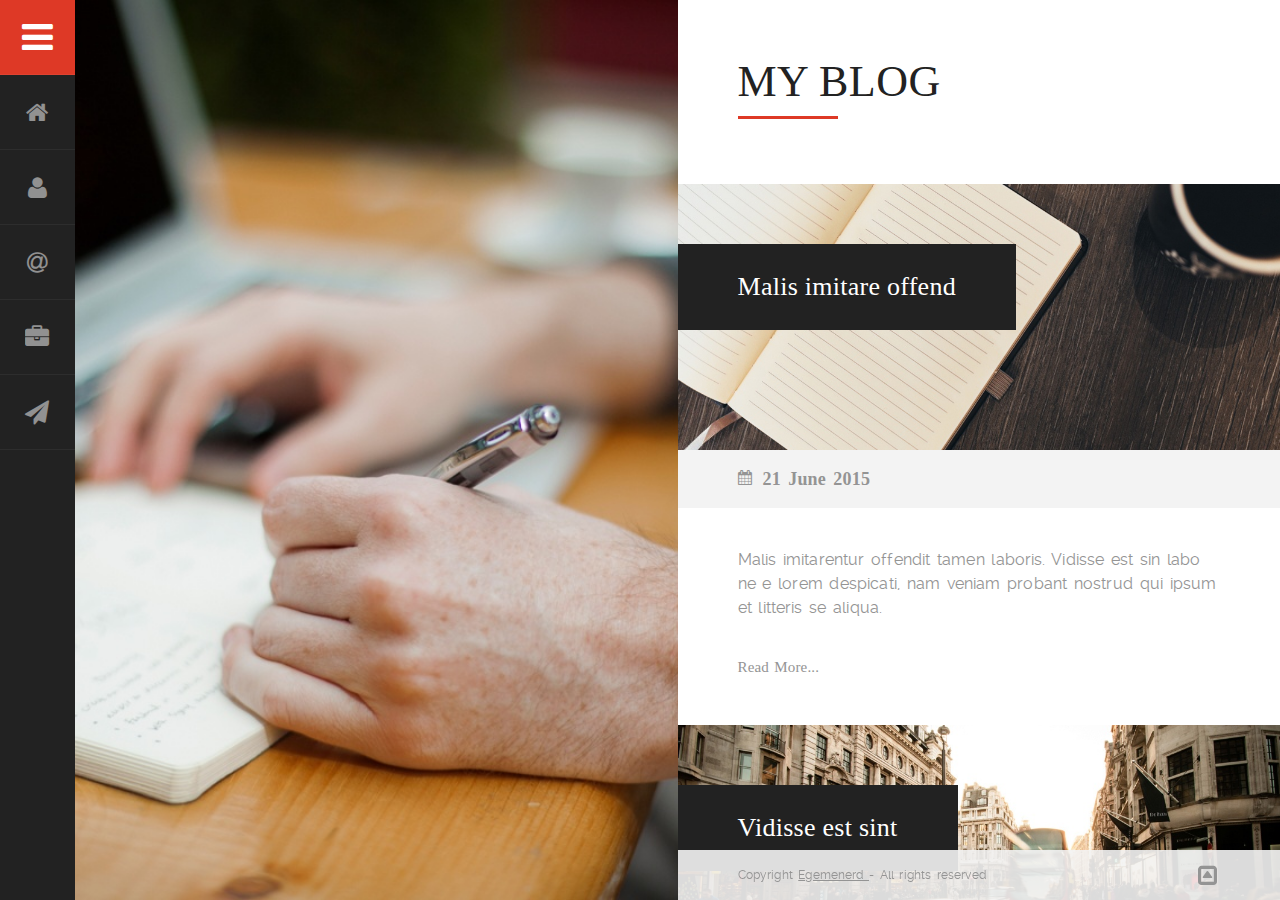
==== post/blog-page2.html @ c7d96a2a "blog-page2.html" ====
<!DOCTYPE html>
<html lang="en">
  <head>
    <title>Blog
    </title>
    <!-- META TAGS -->
    <meta charset="utf-8">
    <meta name="viewport" content="width=device-width, initial-scale=1.0, maximum-scale=1.0, user-scalable=no" />
    <meta name="description" content="">
    <meta name="keywords" content="">
    <!-- FAVICON -->
    <link href="../images/favicon.ico" rel="shortcut icon" type="image/x-icon" />
    <!-- CSS FILES -->
    <link href="../css/normalize.css" rel="stylesheet" type="text/css">
    <link href="../css/animate.css" rel="stylesheet" type="text/css">
    <link href="../css/font-awesome.min.css" rel="stylesheet" type="text/css">
    <link href="../css/style.css" rel="stylesheet" type="text/css">
    <link href="../css/tooltipster.css" rel="stylesheet" type="text/css">
    <link href="../css/scrollbar.css" rel="stylesheet" type="text/css">
    <link href="../css/lightgallery.css" rel="stylesheet" type="text/css">
    <link href="../css/colors.css" rel="stylesheet" type="text/css">
    <link href="../css/media.css" rel="stylesheet" type="text/css">
    <!--[if lt IE 9]>
<script src="http://html5shiv.googlecode.com/svn/trunk/html5.js"></script>
<![endif]-->
    <!-- NOSCRIPT -->
    <noscript>
      <link href="../css/nojs.css" rel="stylesheet" type="text/css">
    </noscript>
  </head>
  <body>
    <!-- LOADING ANIMATION -->
    <div id="site-loading">
    </div>
    <!-- MAIN MENU -->
    <div id="cv-menu">
      <nav id="cv-main-menu">
        <ul>
          <!-- SIDEBAR MENU ICON -->
          <li>
            <a href="#" class="cv-menu-button fa fa-bars">Menu
            </a>
          </li>
          <li>
            <a href="../index.html" class="fa fa-home tooltip-menu" title="HOME">Home
            </a>
          </li>
          <li>
            <a href="../index.html#about" class="fa fa-user tooltip-menu" title="ABOUT">About
            </a>
          </li>
          <li>
            <a href="../index.html#resume" class="fa fa-at tooltip-menu" title="GENERAL SERVICES">Resume
            </a>
          </li>
          <li>
            <a href="../index.html#portfolio" class="fa fa-briefcase tooltip-menu" title="PORTFOLIO">Portfolio
            </a>
          </li>
          <li>
            <a href="../index.html#contact" class="fa fa-send tooltip-menu" title="CONTACT">Contact
            </a>
          </li>
        </ul>
      </nav>
    </div>
    <div id="cv-page-left">
    </div>
    <div id="cv-page-right">
      <div class="blog-title">
        <h1 class="border">MY BLOG
        </h1>
      </div>
      <!-- POST 1 -->
      <article class="blogcontainer">
        <!-- POST IMAGE -->
        <a href="single.html">
          <div class="blog-img" data-image="../images/photos/post1.jpg">
            <div class="blog-img-caption">
              <h4>Malis imitare offend
              </h4>
            </div>
          </div>
        </a>
        <!-- POST DATE -->
        <div class="postdate">
          <strong>21 June 2015
          </strong>
        </div>
        <!-- POST CONTENT -->
        <div class="postcontent">
          <p>Malis imitarentur offendit tamen laboris. Vidisse est sin labo ne e lorem despicati, nam veniam probant nostrud qui ipsum et litteris se aliqua.
          </p>
          <a href="single.html" class="cv-readmore">Read More...
          </a>
        </div>
      </article>
      <!-- POST 2 -->
      <article class="blogcontainer">
        <!-- POST IMAGE -->
        <a href="single.html">
          <div class="blog-img" data-image="../images/photos/post2.jpg">
            <div class="blog-img-caption">
              <h4>Vidisse est sint
              </h4>
            </div>
          </div>
        </a>
        <!-- POST DATE -->
        <div class="postdate">
          <strong>19 June 2015
          </strong>
        </div>
        <!-- POST CONTENT -->
        <div class="postcontent">
          <p>In eram commodo. Ullamco ubi mandaremus et hic irure et fore, quae expetendis et vidisse qui aliqua graviterque mentitum sunt cupidatat, ex iudicem.
          </p>
          <a href="single.html" class="cv-readmore">Read More...
          </a>
        </div>
      </article>
      <!-- POST 3 -->
      <article class="blogcontainer">
        <!-- POST IMAGE -->
        <a href="single.html">
          <div class="blog-img" data-image="../images/photos/post3.jpg">
            <div class="blog-img-caption">
              <h4>Non nulla iudi
              </h4>
            </div>
          </div>
        </a>
        <!-- POST DATE -->
        <div class="postdate">
          <strong>17 June 2015
          </strong>
        </div>
        <!-- POST CONTENT -->
        <div class="postcontent">
          <p>Non nulla iudicem admodum, legam a expetendis eu qui litteris ita eiusmod, pariatur si magna quamquam. Aut aute eiusmod incididunt, tamen ullamco ne graviterque.
          </p>
          <a href="single.html" class="cv-readmore">Read More...
          </a>
        </div>
      </article>
      <!-- POST 4 -->
      <article class="blogcontainer">
        <!-- POST IMAGE -->
        <a href="single.html">
          <div class="blog-img" data-image="../images/photos/post4.jpg">
            <div class="blog-img-caption">
              <h4>Tamen excepteur
              </h4>
            </div>
          </div>
        </a>
        <!-- POST DATE -->
        <div class="postdate">
          <strong>16 June 2015
          </strong>
        </div>
        <!-- POST CONTENT -->
        <div class="postcontent">
          <p>Tamen excepteur efflorescere de esse excepteur aut cernantur, se cillum ne aute, enim pariatur si illustriora, quae ab offendit se summis, ita multos.
          </p>
          <a href="single.html" class="cv-readmore">Read More...
          </a>
        </div>
      </article>
      <!-- POST 5 -->
      <article class="blogcontainer">
        <!-- POST IMAGE -->
        <a href="single.html">
          <div class="blog-img" data-image="../images/photos/post5.jpg">
            <div class="blog-img-caption">
              <h4>Multos dolor
              </h4>
            </div>
          </div>
        </a>
        <!-- POST DATE -->
        <div class="postdate">
          <strong>12 June 2015
          </strong>
        </div>
        <!-- POST CONTENT -->
        <div class="postcontent">
          <p>Litteris enim amet et eram ea te ad tamen multos dolor, culpa expetendis officia, in duis eruditionem ab nostrud relinqueret ab doctrina, iudicem eram.
          </p>
          <a href="single.html" class="cv-readmore">Read More...
          </a>
        </div>
      </article>
      <!-- PAGER -->
      <div class="blogpager">
        <div class="previous">
          <a href="../post/blog.html" class="cv-button">
            <i class="fa fa-chevron-left">
            </i> Previous
          </a>
        </div>
        <div class="next">
          <a href="#" class="cv-button">Next 
            <i class="fa fa-chevron-right">
            </i>
          </a>
        </div>
      </div>
    </div>
    <!-- FOOTER -->
    <footer id="footer" class="fixed-footer">
      <div class="cv-credits">
        Copyright 
        <a href="#">Egemenerd
        </a> - All rights reserved
      </div>
      <!-- BACK TO TOP BUTTON -->
      <div id="cv-back-to-top" class="tooltip-gototop" title="Go to top">
      </div>
    </footer>
    <!-- SIDEBAR -->
    <aside id="cv-sidebar">
      <div id="cv-sidebar-inner">
        <!-- MENU WIDGET -->
        <div class="cv-sidebar-title">
          <h5>SUBMENU
          </h5>
        </div>
        <div class="cv-panel-widget">
          <nav class="cv-submenu">
            <ul>
              <li>
                <a href="blog.html">Blog
                </a>
              </li>
              <li>
                <a href="single.html">Single Post/Page
                </a>
              </li>
              <li>
                <a href="single-slider.html">Page with Slider
                </a>
              </li>
              <li>
                <a href="single-video.html">Page with Video
                </a>
              </li>
              <li>
                <a href="features.html">Other Features
                </a>
              </li>
              <li>
                <a href="#">Dropdown
                </a>
                <ul>
                  <li>
                    <a href="#">Item 1
                    </a>
                  </li>
                  <li>
                    <a href="#">Item 2
                    </a>
                  </li>
                  <li>
                    <a href="#">Item 3
                    </a>
                  </li>
                  <li>
                    <a href="#">Item 4
                    </a>
                  </li>
                </ul>
              </li>
              <li>
                <a href="#" target="_blank">External Link
                </a>
              </li>
              <li>
                <a href="#">Another Dropdown
                </a>
                <ul>
                  <li>
                    <a href="#">Item 1
                    </a>
                  </li>
                  <li>
                    <a href="#">Item 2
                    </a>
                  </li>
                  <li>
                    <a href="#">Item 3
                    </a>
                  </li>
                </ul>
              </li>
              <li>
                <a href="#" target="_blank">BUY NOW!
                </a>
              </li>
            </ul>
          </nav>
        </div>
        <!-- SEARCH BOX -->
        <div class="cv-sidebar-title">
          <h5>SEARCH
          </h5>
        </div>
        <div class="cv-panel-widget">
          <form id="searchform" class="searchbox">
            <input type="text" id="search" class="searchtext" placeholder="Keyword..." />
            <input type="submit" class="cv-button" name="submit" value="" />
          </form>
        </div>
        <!-- LATEST POSTS WIDGET -->
        <div class="cv-sidebar-title">
          <h5>LATEST POSTS
          </h5>
        </div>
        <div class="cv-panel-widget">
          <ul class="cv-sidebar-posts">
            <li>
              <div class="cv-sidebar-posts-img">
                <a href="single.html">
                  <img src="../images/photos/thumb.jpg" alt="" />
                </a>
              </div>
              <a href="single.html" class="cv-sidebar-post-title">Malis imita offend irure nostrud non deserunt
              </a>
              <p class="cv-sidebar-post-date">21 Oct 2015
              </p>
            </li>
            <li>
              <div class="cv-sidebar-posts-img">
                <a href="single.html">
                  <img src="../images/photos/thumb1.jpg" alt="" />
                </a>
              </div>
              <a href="single.html" class="cv-sidebar-post-title">Nostrud aute mandaremus, fabulas aute occaecat
              </a>
              <p class="cv-sidebar-post-date">19 Oct 2015
              </p>
            </li>
            <li>
              <div class="cv-sidebar-posts-img">
                <a href="single.html">
                  <img src="../images/photos/thumb2.jpg" alt="" />
                </a>
              </div>
              <a href="single.html" class="cv-sidebar-post-title">Nulla aut occaecat. Possumus lorem nostrud doctrina
              </a>
              <p class="cv-sidebar-post-date">17 Oct 2015
              </p>
            </li>
            <li>
              <div class="cv-sidebar-posts-img">
                <a href="single.html">
                  <img src="../images/photos/thumb3.jpg" alt="" />
                </a>
              </div>
              <a href="single.html" class="cv-sidebar-post-title">Litteris ipsum mandaremus, et labore esse quae
              </a>
              <p class="cv-sidebar-post-date">14 Oct 2015
              </p>
            </li>
          </ul>
        </div>
        <!-- CATEGORIES WIDGET -->
        <div class="cv-sidebar-title">
          <h5>CATEGORIES
          </h5>
        </div>
        <div class="cv-panel-widget">
          <ul class="cv-sidebar-list">
            <li>
              <a href="single.html">O irure nostrud non
              </a>
            </li>
            <li>
              <a href="single.html">Eu multos eiusmod deserunt
              </a>
            </li>
            <li>
              <a href="single.html">Ab cupidatat philosophari
              </a>
            </li>
            <li>
              <a href="single.html">Commodo dolore te nostrud
              </a>
            </li>
          </ul>
        </div>
        <!-- FLICKR FEED -->
        <div class="cv-sidebar-title">
          <h5>FLICKR
          </h5>
        </div>
        <div class="cv-panel-widget">
          <ul id="cv-flickr-box" class="cv-flickr-box">
          </ul>
          <div class="clear">
          </div>
        </div>
        <!-- TAGS WIDGET -->
        <div class="cv-sidebar-title">
          <h5>TAGS
          </h5>
        </div>
        <div class="cv-panel-widget">
          <div class="cv-tags-container">
            <a class="cv-tags" href="#">Voluptate
            </a>
            <a class="cv-tags" href="#">Deserani
            </a>
            <a class="cv-tags" href="#">Quo eram
            </a>
            <a class="cv-tags" href="#">Mentitum amet sit
            </a>
            <a class="cv-tags" href="#">Cillum
            </a>
            <a class="cv-tags" href="#">Incurreret
            </a>
            <a class="cv-tags" href="#">Mauris
            </a>
            <a class="cv-tags" href="#">Admodum
            </a>
            <a class="cv-tags" href="#">Singulis
            </a>
            <a class="cv-tags" href="#">Quit
            </a>
            <a class="cv-tags" href="#">Eram amet aliqua
            </a>
          </div>
        </div>
      </div>
    </aside>
    <!-- JQUERY -->
    <script type="text/javascript" src="../js/jquery-1.11.3.min.js">
    </script>
    <!-- BACKSTRETCH (BG IMAGE) -->
    <script type="text/javascript" src="../js/backstretch.min.js">
    </script>
    <script type="text/javascript">
        jQuery(document).ready(function () {
            "use strict";
            jQuery('#cv-page-left').backstretch("../images/photos/blog-big.jpg");
        });
    </script>
    <!-- POST IMAGE LOOP -->
    <script type="text/javascript">
        jQuery(window).load(function () {
            "use strict";
            jQuery(".blog-img").each(function () {
                if (jQuery(this).attr('data-image')) {
                    jQuery(this).backstretch(jQuery(this).data('image'), {
                        fade: 500
                    });
                }
            });
        });
    </script>
    <!-- TOOLTIPS -->
    <script type="text/javascript" src="../js/jquery.tooltipster.min.js">
    </script>
    <!-- SIDEBAR SCROLLBAR -->
    <script type="text/javascript" src="../js/scrollbar.js">
    </script>
    <!-- LIGHTGALLERY -->
    <script type="text/javascript" src="../js/lightgallery.js">
    </script>
    <!-- FLICKR -->
    <script type="text/javascript" src="../js/jflickrfeed.min.js">
    </script>
    <!-- CUSTOM JS -->
    <script type="text/javascript" src="../js/custom.js">
    </script>
  </body>
</html>
---- css/style.css ----
/* ---------------------- 
Stylesheet Guide
-------------------------

FONTS
GENERAL STYLES
FORMS
LOADING ANIMATION
PAGE STRUCTURE
MAIN MENU
SIDEBAR
SUBMENU
FLICKR FEED
HOMEPAGE
HOME SOCIAL BAR
CV TABLE
ICON CONTAINERS
SKILLS
RESUME
CONTACT
PORTFOLIO
TOOLTIPS
TESTIMONIALS
ACCORDION
RESPONSIVE IFRAME
BLOG
COMMENTS
TABS
FLEX IMAGE
CV BOXES
FOOTER

*/
/* ================= FONTS ================== */
@font-face {
    font-family: 'ralewaybold';
    src: url('../fonts/raleway-bold-webfont.eot');
    src: url('../fonts/raleway-bold-webfont.eot?#iefix') format('embedded-opentype'), url('../fonts/raleway-bold-webfont.woff') format('woff'), url('../fonts/raleway-bold-webfont.ttf') format('truetype'), url('../fonts/raleway-bold-webfont.svg#ralewaybold') format('svg');
    font-weight: normal;
    font-style: normal;
}
@font-face {
    font-family: 'ralewayregular';
    src: url('../fonts/raleway-regular-webfont.eot');
    src: url('../fonts/raleway-regular-webfont.eot?#iefix') format('embedded-opentype'), url('../fonts/raleway-regular-webfont.woff') format('woff'), url('../fonts/raleway-regular-webfont.ttf') format('truetype'), url('../fonts/raleway-regular-webfont.svg#ralewayregular') format('svg');
    font-weight: normal;
    font-style: normal;
}
body,p,input,textarea {
    font-family: 'ralewayregular';
    font-weight: normal;
}
h1,h2,h3,h4,h5,h6,strong,label,.tooltipster-content,.cv-table-left,.cv-button,.skillbar,.cv-resume-title p, .cvfilters li,.cvgrid li figure figcaption .cvgrid-title,#home-slide-title span,#home-title p,blockquote .cite,.nav-numbers li a,.meta,.page-date,.cv-box-title,.cv-readmore {
    font-family: 'Lucida Sans Unicode';
    font-weight: normal;
}
/* ================= GENERAL STYLES ================== */
*{
    margin: 0;
    padding: 0;
}
body {
    font-size: 15px;
    background-color: transparent;
    overflow: hidden;
    word-spacing: 0.15em;
    letter-spacing: 0.01em;
}
h1,h2,h3,h4,h5,h6 {
    margin-bottom: 30px;
    margin-top: 0px;
    line-height: 1;
    letter-spacing: 0.01em;
    word-spacing:normal;
}
h1 {
    font-size: 44px;
}
h2 {
    font-size: 38px;
}
h3 {
    font-size: 30px;
}
h4 {
    font-size: 26px;
}
h5 {
    font-size: 22px;
}
h6 {
    font-size: 18px;
}
h1.border,
h2.border,
h3.border,
h4.border,
h5.border,
h6.border {
    position: relative;
    margin-bottom: 50px;
}
h1.border:after,
h2.border:after,
h3.border:after,
h4.border:after,
h5.border:after,
h6.border:after {
    width: 100px;
	height: 3px;
	position: absolute;
	text-align: center;
	bottom: -15px;
	left: 0;
    margin: 0px;
    z-index: 1;
    content: '';
}
p {
    font-size: 16px;
    line-height: 1.5;
    margin-bottom: 30px;
    margin-top: 0px;
    word-spacing: 0.15em;
    letter-spacing: 0.01em;
}
p:last-child {
    margin-bottom: 0px;
}
.show {
    display: block !important;
}
.hide {
    display: none !important;
}
.clear,
.clr {
    clear: both;
}
strong {
    font-weight: bold;
    word-spacing: 0.15em;
    letter-spacing: 0.01em;
}
i,
em {
    font-style: italic;
}
label {
    line-height: 1;
    margin-bottom: 5px !important;
    display: block;
    font-weight: 700;
}
.label {
    width: 100%;
    margin-bottom: 30px;
    padding: 15px 20px 15px 20px;
    display: inline-block;
}
blockquote {
    margin: 40px 0px;
    padding: 40px;
    position: relative;
    text-indent: 50px;
}
blockquote:before {
    font-family: 'FontAwesome';
    font-size: 22px;
    speak: none;
    text-indent: 0em;
	width: 50px;
	height: 50px;
    line-height: 50px;
	position: absolute;
	text-align: center;
    margin: 0px;
    z-index: 1;
    display: inline-block;
    -webkit-background-clip: padding-box; 
    -moz-background-clip: padding; 
    background-clip: padding-box;
    content: '\f10d';
	top: -10px;
	left: -10px;
}
blockquote p {
    display: inline;
    font-size: 20px;
    margin: 0px;
    line-height: 1.5;
}
blockquote .cite {
    font-style: normal;
    line-height: 1.5;
    display: block;
    margin-top: 30px;
    margin-bottom: 0px;
    text-align: right;
}
blockquote .cite:before {
    content: "— ";
}
blockquote,i,em {
    font-style: italic;
}
hr {
    margin-top: 60px;
    margin-bottom: 60px;
    padding: 0;
    border: none;
    height: 1px;
    margin-left: -60px;
    margin-right: -60px;
}
a {
    -webkit-transition: color 0.2s ease-in-out;
    -moz-transition: color 0.2s ease-in-out;
    -o-transition: color 0.2s ease-in-out;
    -ms-transition: color 0.2s ease-in-out;
    text-decoration: none;
}
a:hover {
    text-decoration: none;
}
.cv-icon{
    text-align: center;
    margin-right: 10px;
}
.responsive-img img{
    width: 100%;
    height: auto;
    vertical-align: bottom;
}
.img-mobile-only {
    display: none;
}
.img-mobile-only img {
    width:100%;
    height: auto;
    vertical-align: bottom;
}
/* ================= FORMS ================== */
input[type="text"],
input[type="email"],
input[type="number"],
input[type="date"],
input[type="password"],
textarea {
    position: relative;
    width: 100%;
    display: block;
    margin: 0px 0px 30px 0px;
    padding: 15px;
    -webkit-transition: background-color 0.2s linear;
    -moz-transition: background-color 0.2s linear;
    -o-transition: background-color 0.2s linear;
    transition: background-color 0.2s linear;
    -webkit-border-radius: 0px !important;
    -moz-border-radius: 0px !important;
    border-radius: 0px !important;
    outline: none !important;
    word-spacing: 0.15em;
    letter-spacing: 0.01em;
}
input[type="text"]:focus,
input[type="email"]:focus,
input[type="number"]:focus,
input[type="date"]:focus,
textarea:focus,
input[type="password"]:focus {
    outline: none !important;
}
textarea {
    height: 140px;
    margin-bottom: 30px !important;
}
.cv-button {
    font-size: 15px;
    line-height: 1;
	padding: 15px 30px;
	display: inline-block;
	margin: 10px 5px 0px 0px;
	text-transform: uppercase;
    text-decoration: none !important;
	outline: none;
	position: relative;
	-webkit-transition:all 0.2s ease-in-out;
    -moz-transition:all 0.2s ease-in-out;
    -o-transition:all 0.2s ease-in-out;
    transition:all 0.2s ease-in-out;
    word-spacing: 0.15em;
    letter-spacing: 1px;
    text-align: center;
}
form .cv-button {
    margin-top: 0px;
}
.searchbox .cv-button {
    background-image: url('../images/search.png');
    background-repeat: no-repeat;
    background-position: center center;
    -webkit-border-radius: 0px !important;
    -moz-border-radius: 0px !important;
    border-radius: 0px !important;
    height: 50px;
    width: 30% !important;
    float: right;
    position: absolute;
    top: 0;
    margin: 0px;
    border:none !important;
}
.searchbox {
    width: 100% !important;
    display: inline-block;
    position: relative;
    vertical-align: bottom;
}
.searchbox input[type="text"].searchtext {
    width: 70% !important;
    float: left;
    border: none !important;
    height: 50px;
    margin-bottom: 0px;
}
.form-box {
    margin-top: 40px;
}
/* ================= LOADING ANIMATION ================== */
#site-loading {
    position: fixed;
    top: 0;
    left: 0;
    right: 0;
    bottom: 0;
    margin: 0px;
    height: 100%;
    z-index: 999999999;
    background-position: center center;
    background-repeat: no-repeat;
    background-image: url('../images/loading.gif');
}
/* ================= PAGE STRUCTURE ================== */
.cv-left-slider {
    width: 50%;
    width: calc(50% - 2.5em);
    height: 100%;
    position: fixed;
    left: 5em;
    top: 0;
    z-index: 2;
}
.floor {
    z-index: 1;
    padding-left: 50%;
    padding-left: calc(50% + 2.5em);
    -webkit-overflow-scrolling: touch;
}
.cv-page-content {
    position: relative;
    display: inline-block;
    padding: 60px;
    width: 100%;
    vertical-align: bottom;
    margin: 0px;
    min-height: 100%;
}
#cv-page-left,#cv-page-right {
    width: 50%;
    height: 100%;
    position: fixed;
    top:0px;
    bottom:0px;
}
#cv-page-left {
    width: calc(50% - 2.5em);
    left: 5em;
}
#cv-page-right {
    width: calc(50% - 2.5em);
    right: 0px;
    overflow: auto;
    -webkit-overflow-scrolling: touch;
}
/* ================= MAIN MENU ================== */
#cv-menu {
    position: fixed;
    top: 0;
    left: 0;
    height: 100%;
    z-index: 999;
}
#cv-main-menu ul{
    list-style-type: none;
    margin: 0;
    padding: 0;
}
#cv-main-menu ul li a {
    display: block;
    text-indent: -500em;
    height: 5em;
    width: 5em;
    line-height: 5em;
    text-align: center;
    position: relative;
    outline: none !important;
    text-decoration: none !important;
}
#cv-main-menu ul li a:before {
    font-family: 'FontAwesome';
    speak: none;
    text-indent: 0em;
    position: absolute;
    top: 0;
    left: 0;
    width: 100%;
    height: 100%;
    font-size: 24px;
    -webkit-transition: all 0.2s ease-in-out;
    -moz-transition: all 0.2s ease-in-out;
    -o-transition: all 0.2s ease-in-out;
    -ms-transition: all 0.2s ease-in-out;
    transition: all 0.2s ease-in-out;
    opacity: 0.5;
}
#cv-main-menu ul li:first-child a:before {
    font-size: 36px;
    opacity: 1;
}
#cv-main-menu ul li.cv-active a:before,#cv-main-menu ul li a:hover:before {
    opacity:1;
}
#cv-main-menu ul li.cv-active a {
    cursor: default;
    pointer-events: none;
}
.cv-menu-button:before {
    -webkit-transform: rotate(0deg);
    -moz-transform: rotate(0deg);
    -o-transform: rotate(0deg);
    -ms-transform: rotate(0deg);
    transform: rotate(0deg);
}
.cv-menu-button.rotate-menu-icon:before {
    -webkit-transform: rotate(90deg);
    -moz-transform: rotate(90deg);
    -o-transform: rotate(90deg);
    -ms-transform: rotate(90deg);
    transform: rotate(90deg);
}
/* ================= SIDEBAR ================== */
#cv-sidebar {
    position: fixed;
    top: 0;
    height: 100%;
    left: 5em;
    z-index: 99;
    width: 480px;
    max-width: calc(100% - 5em);
    -webkit-transition: all 0.2s linear;
    -moz-transition: all 0.2s linear;
    -o-transition: all 0.2s linear;
    transition: all 0.2s linear;
    -webkit-transform: translateX(-100%);
    -moz-transform: translateX(-100%);
    -ms-transform: translateX(-100%);
    -o-transform: translateX(-100%);
    transform: translateX(-100%);
    overflow: hidden;
}
#cv-sidebar-inner {
    position:relative;
    height: 100%;
    width: 100%;
    overflow: auto;
    -webkit-overflow-scrolling: touch;
}
#cv-sidebar .cv-panel-widget {
    padding: 40px;
}
#cv-sidebar.open {
    -webkit-transform: translateX(0%);
    -moz-transform: translateX(0%);
    -ms-transform: translateX(0%);
    -o-transform: translateX(0%);
    transform: translateX(0%);
}
.cv-sidebar-title h5 {
    line-height:3.5em;
    margin:0px;
    padding:0px 40px;
}
.cv-sidebar-title {
    height:5em;
    position: relative;
}
.cv-sidebar-title:before {
    top: 100%;
    right: 40px;
    border: solid transparent;
    content: " ";
    height: 0;
    width: 0;
    position: absolute;
    pointer-events: none;
    border-color: transparent;
    border-width: 10px;
    margin-left: 0px;
    z-index: 9;
}
.cv-sidebar-list li a {
    -webkit-transition: color 0.2s ease-in-out;
    -moz-transition: color 0.2s ease-in-out;
    -o-transition: color 0.2s ease-in-out;
    -ms-transition: color 0.2s ease-in-out;
}
.cv-sidebar-list {
    list-style: none;
    padding: 0;
    margin: 0;
    vertical-align: bottom;
}
.cv-sidebar-list li {
    padding-left: 0px;
    padding-bottom: 12px;
    margin-bottom: 12px;
}
.cv-sidebar-list li:last-child {
    padding-bottom: 0px;
    margin-bottom: 0px;
    border-bottom: none;
}
.cv-sidebar-list li a:hover {
    text-decoration: none;
}
.cv-tags-container {
    position: relative;
    display: inline-block;
}
.cv-tags {
    float: left;
    margin-right: 5px;
    margin-bottom: 5px;
    padding: 5px 7px 5px 7px;
    -webkit-transition: all 0.2s ease-in-out;
    -moz-transition: all 0.2s ease-in-out;
    -o-transition: all 0.2s ease-in-out;
    -ms-transition: all 0.2s ease-in-out;
    opacity: 0.5;
}
.cv-tags:hover {
    text-decoration: none;
    opacity: 1;
}
.cv-sidebar-posts-img {
    position: absolute;
    left: 0px;
    top:0px;
    width: 70px;
}
.cv-sidebar-posts {
    list-style: none;
    margin: 0px;
    padding: 0px;
    display: inline-block;
    width: 100%;
    vertical-align: bottom;
}
.cv-sidebar-posts li{
    position: relative;
    margin: 0px 0px 20px 0px;
    padding: 0px 0px 20px 90px;
    float: left;
    width: 100%;
    min-height: 91px;
}
.cv-sidebar-posts li:last-child {
    padding-bottom: 0px;
    margin-bottom: 0px;
    border-bottom: none;
    min-height: 70px;
}
.cv-sidebar-posts li img{
    -webkit-transition: border 0.2s ease-in-out;
    -moz-transition: border 0.2s ease-in-out;
    -o-transition: border 0.2s ease-in-out;
    -ms-transition: border 0.2s ease-in-out;
    width: 100%;
    height: auto;
    margin: 0px;
    padding: 0px;
    vertical-align: bottom;
}
.cv-sidebar-post-title{
    display: inline-block;
}
.cv-sidebar-post-date {
    margin-bottom: 0px;
    margin-top: 5px;
    font-size: 13px;
    font-style: italic;
    opacity: 0.7;
}
/* ================= SUBMENU ================== */
.cv-submenu {
    margin: 0px;
    line-height: 1;
}
.cv-submenu ul {
    margin: -15px 0px -15px 0px;
    padding: 0px;
}
.cv-submenu ul li {
    margin:0px;
    padding: 0px;
    border:none !important;
}
.cv-submenu ul li a {
    position: relative;
    display: inline-block;
    padding: 0px;
    outline: none;
    text-decoration: none;
    font-size: 18px;
    width: auto;
    margin: 15px 0px 15px 0px;
    -webkit-transition:color 0.2s ease-in-out;
    -moz-transition:color 0.2s ease-in-out;
    -o-transition:color 0.2s ease-in-out;
    -ms-transition:color 0.2s ease-in-out;
    word-spacing: normal;
}
.cv-submenu ul li a:hover {
    outline: none;
}
.cv-submenu ul ul {
    display: none;
    margin: 15px 0px;
    padding-left: 15px;
}
.cv-submenu ul ul li a {
    font-size:15px;
    margin: 10px 0px 10px 0px;
}
.cv-submenu ul ul li:first-child a{
    margin-top: 0px;
}
.cv-submenu ul ul li:last-child a{
    margin-bottom: 0px;
}
.cv-submenu ul ul li {
    margin-bottom: 0px;
}
.cv-submenu ul > li > a.cvdropdown,.cv-submenu ul > li > a.cvdropdown2 {
    background-position: 100% 75%;
    background-repeat:no-repeat;
    padding-right: 30px;
}
.cv-submenu ul > li > a.cvdropdown {
    background-image: url('../images/down.png');
}
.cv-submenu ul > li > a.cvdropdown2 {
    background-image: url('../images/up.png');
}
/* ================= FLICKR FEED  ================== */
.cv-flickr-box {
    margin: 0px 0px -5px 0px;
    padding: 0px;
    overflow: hidden;
    width: 105%;
    position: relative;
}
.cv-flickr-box li {
    list-style:none;
    float:left;
    margin-right:5px;
    margin-bottom:5px;
    padding:0px;
    height:75px;
    background-image:none !important;
    display: inline-block;
}
.cv-flickr-box li:last-child {
    margin-right:0px;
}
.cv-flickr-box li {
    border:none !important;
}
.cv-flickr-box li img {
    display:block;
    -webkit-transition:all 0.4s ease-in-out;
    -moz-transition:all 0.4s ease-in-out;
    -o-transition:all 0.4s ease-in-out;
    transition:all 0.4s ease-in-out;
    width: 75px;
    height: auto;
    opacity:0.7;
    cursor: pointer;
}
.cv-flickr-box li img:hover {
    opacity:1;
}
/* ================= HOMEPAGE ================== */
#home-image {
    position: relative;
    width: 100%;
    height: 100%;
    vertical-align: bottom;
    margin: 0px;
    padding: 0px;
    overflow: hidden;
}
#home-title, #home-slide-title {
    position: absolute;
    top:60px;
    z-index: 3;
    vertical-align: bottom;
}
#home-title h1 {
    margin: 0px;
}
#home-title h1 span, #home-slide-title span {
    font-size: 60px;
    margin: 0px;
}
#home-title h1 span, #home-slide-title span{
    padding: 40px 60px;
    display: inline-block;
    line-height: 1;
}
#home-title h1 .mobile-title {
    display: none !important;
}
#home-title p{
    font-size: 30px;
    margin: 0px;
    padding: 30px 60px;
    word-spacing:normal;
    display: inline-block;
}
#home-title {
    left:0px;
}
#home-slide-title {
    right:0px;
}
/* ================= HOME SOCIAL BAR ================== */
#cv-home-social-bar-container {
    position:absolute;
    bottom: 60px;
    left: 0;
    z-index: 999;
}
#cv-home-social-bar ul{
    list-style-type: none;
    margin: 0px;
    padding: 0px;
    display: inline-block;
    vertical-align: bottom;
}
#cv-home-social-bar ul li{
    list-style-type: none;
    float: left;
}
#cv-home-social-bar ul li a {
    display: block;
    text-indent: -500em;
    height: 5em;
    width: 5em;
    line-height: 5em;
    text-align: center;
    position: relative;
    outline: none !important;
    text-decoration: none !important;
    -webkit-transition: color 0.2s ease-in-out;
    -moz-transition: color 0.2s ease-in-out;
    -o-transition: color 0.2s ease-in-out;
    -ms-transition: color 0.2s ease-in-out;
    transition: color 0.2s ease-in-out;
}
#cv-home-social-bar ul li:last-child a{
    border:none !important;
}
#cv-home-social-bar ul li a:before {
    font-family: 'FontAwesome';
    speak: none;
    text-indent: 0em;
    position: absolute;
    top: 0;
    left: 0;
    width: 100%;
    height: 100%;
    font-size: 24px;
}
/* ================= CV TABLE ================== */
.cv-table {
    list-style: none;
    padding: 0;
    margin: 0px 0px 30px 0px;
    vertical-align: bottom;
    display: inline-block;
}
.cv-table li {
    position: relative;
    display: inline-block;
    width: 100%;
    padding-left: 0px;
    margin-bottom: 10px;
    font-size: 18px;
    word-spacing: 0.1em;
    line-height: 1.5;
}
.cv-table li:first-child,.cv-box .cv-table li:first-child {
    padding-top: 10px;
    margin-top: 10px;
}
.cv-table .cv-table-title {
    margin-bottom: 5px;
}
.cv-table .cv-table-text {
    font-size: 15px;
}
.cv-table-left {
    float: left;
    display: inline-block;
    padding-bottom: 12px;
}
.cv-table-right {
    float: right;
    display: inline-block;
    padding-bottom: 12px;
}
/* ================= ICON CONTAINERS ================== */
.cv-main-icon-container {
    position: relative;
    margin-left: -20px;
    margin-right: -20px;
    vertical-align: bottom;
    display: inline-block;
    margin-bottom: -30px;
}
.cv-main-icon-container:after {
    clear:both;
}
.cv-icon-block {
    position: relative;
    width: 50%;
    float: left;
    padding-left: 20px;
    padding-right: 20px;
    margin-top: 30px;
    margin-bottom: 30px;
}
.cv-icon-container {
    position: relative;
    text-align: center;
    margin: 0px auto 30px auto;
    text-align: center;
    -webkit-border-radius: 100%;
    -moz-border-radius: 100%;
    border-radius: 100%;
    width: 120px;
    height: 120px;
}
.cv-icon-text {
    text-align: center;
    margin-bottom: 0px;
}
.cv-icon-text h4 {
    margin-bottom: 20px;
}
.cv-icon-container a {
    display: block;
    text-indent: -500em;
    width: 120px;
    height: 120px;
    line-height: 120px;
    text-align: center;
    position: relative;
    outline: none !important;
    text-decoration: none !important;
}
.cv-icon-container a:before {
    font-family: 'FontAwesome';
    speak: none;
    text-indent: 0em;
    position: absolute;
    top: 0;
    left: 0;
    width: 100%;
    height: 100%;
    font-size: 50px;
    -webkit-transition: all 0.2s ease-in-out;
    -moz-transition: all 0.2s ease-in-out;
    -o-transition: all 0.2s ease-in-out;
    -ms-transition: all 0.2s ease-in-out;
    transition: all 0.2s ease-in-out;
}
/* ================= SKILLS ================== */
.skillbar {
	position:relative;
	display:block;
	margin-bottom:20px;
	width:100%;
	height:42px;
	-webkit-transition:0.4s linear;
	-moz-transition:0.4s linear;
	-ms-transition:0.4s linear;
	-o-transition:0.4s linear;
	transition:0.4s linear;
	-webkit-transition-property:background-color;
	-moz-transition-property:background-color;
	-ms-transition-property:background-color;
	-o-transition-property:background-color;
	transition-property:background-color;
}
.skillbar:last-child {
    margin-bottom: 0px;
}
.skillbar-title {
	position:absolute;
	top:0;
	left:0;
}
.skillbar-title span {
	display:block;
	padding:0 15px;
	height:40px;
	line-height:40px;
    font-size: 15px;
}
.skillbar-bar {
	height:40px;
	width:0px;
    -webkit-animation: animate-bg 5s linear infinite;
    -moz-animation: animate-bg 5s linear infinite;
    -o-animation: animate-bg 5s linear infinite;
    animation: animate-bg 5s linear infinite;
    background-size: 40px 40px;
}
.skill-bar-percent {
	position:absolute;
	right:15px;
	top:0;
	height:40px;
	line-height:40px;
    font-size: 15px;
    opacity: 0.5;
}
@keyframes animate-bg {
    from {
        background-position: 0 0;
    }
    to {
        background-position: -80px 0;
    }
}
@-webkit-keyframes animate-bg {
    from {
        background-position: 0 0;
    }
    to {
        background-position: -80px 0;
    }
}
@-moz-keyframes animate-bg {
    from {
        background-position: 0 0;
    }
    to {
        background-position: -80px 0;
    }
}
@-o-keyframes animate-bg {
    from {
        background-position: 0 0;
    }
    to {
        background-position: -80px 0;
    }
}
/* ================= RESUME ================== */
.cv-resume-box {
    position: relative;
    margin-bottom: 40px;
}
.cv-resume-title {
    padding-bottom: 15px;
    margin-bottom: 15px;
}
.cv-resume-title h5{
    margin-bottom: 10px;
}
.cv-resume-title p{
    margin-bottom: 0px;
    line-height: 1;
    font-size: 18px;
}
/* ================= CONTACT ================== */
.google-map-container {
    position: relative;
    margin:0px;
    padding: 0px;
    width: 100%;
    height: 100%;
}
#google-map {
    position: absolute;
    top:0px;
    left:0px;
    right: 0px;
    bottom: 0px;
    width: 100%;
    height: 100%;
}
.mobile-map-container {
    position: relative;
    margin:0px;
    padding: 0px;
    display: none;
}
#mobile-map {
    height: 350px;
    margin: 0px;
}
/* ================= PORTFOLIO ================== */
.cvgrid {
    list-style-type: none;
    position: relative;
    margin: 0px 0px -20px 0px;
    padding: 0px;
    display: none;
}
.cvgrid li {
    float: left;
    padding: 0px;
    margin: 0px;
    opacity: 1;
    list-style-type: none;
}
.cvgrid li.cvgrid-animate {
    -webkit-transition: all 500ms cubic-bezier(0.645, 0.045, 0.355, 1.000); 
    -moz-transition: all 500ms cubic-bezier(0.645, 0.045, 0.355, 1.000); 
    -ms-transition: all 500ms cubic-bezier(0.645, 0.045, 0.355, 1.000); 
    -o-transition: all 500ms cubic-bezier(0.645, 0.045, 0.355, 1.000); 
    transition: all 500ms cubic-bezier(0.645, 0.045, 0.355, 1.000);
    -webkit-transition-timing-function: cubic-bezier(0.645, 0.045, 0.355, 1.000); 
    -moz-transition-timing-function: cubic-bezier(0.645, 0.045, 0.355, 1.000); 
    -ms-transition-timing-function: cubic-bezier(0.645, 0.045, 0.355, 1.000); 
    -o-transition-timing-function: cubic-bezier(0.645, 0.045, 0.355, 1.000); 
    transition-timing-function: cubic-bezier(0.645, 0.045, 0.355, 1.000);
}
.cvgrid li.wookmark-inactive {
    visibility: hidden;
    opacity: 0;
}
.cvgrid li figure {
    position: relative;
    padding:0px;
    margin: 0px;
}
.cvgrid li figure figcaption .cvgrid-title {
    margin: 0px;
    text-decoration: none;
    line-height: 1;
    outline: none;
    text-align: center;
    padding: 20px;
}
.cvgrid > li > figure > a {
    position: relative;
    outline: none;
    overflow: hidden;
    display: block;
}
.cvgrid > li > figure > a:after {
    position: absolute;
    text-align: center;
    line-height: 1;
    -webkit-transition:all 0.4s ease-in-out;
    -moz-transition:all 0.4s ease-in-out;
    -o-transition:all 0.4s ease-in-out;
    -ms-transition:all 0.4s ease-in-out;
    transition:all 0.4s ease-in-out;
    opacity: 0;
    font-family: 'FontAwesome';
    speak: none;
    font-style: normal;
    font-weight: normal;
    text-indent: 0em;
    top: 50%;
    left: 50%;
    width: 22px;
    height: 22px;
    font-size: 22px;
    margin-top: -28px;
    margin-left: -28px;
    padding: 14px;
    -webkit-border-radius: 100%;
    -moz-border-radius: 100%;
    border-radius: 100%;
    -webkit-transform: scale(0);
    -moz-transform: scale(0);
    -ms-transform: scale(0);
    transform: scale(0);
    display:inline-block;
    -webkit-backface-visibility: hidden;
    backface-visibility: hidden;
}
.cvgrid > li > figure > a:hover:after {
    opacity: 1;
    -webkit-transform: scale(1.1);
    -moz-transform: scale(1.1);
    -ms-transform: scale(1.1);
    transform: scale(1.1);
}
.cvgrid > li > figure > a.cvgrid-img:after {
    content:"\f002";
}
.cvgrid > li > figure > a.cvgrid-video:after {
    content:"\f04b";
}
.cvgrid > li > figure > a.cvgrid-link:after {
    content:"\f0c1";
}
.cvgrid > li > figure > a > img {
    width: 100%;
    display: block;
    padding: 0px;
    margin: 0px;
    border:none;
    vertical-align: bottom;
    overflow: hidden;
    -webkit-transition:all 0.4s ease-in-out;
    -moz-transition:all 0.4s ease-in-out;
    -ms-transition:all 0.4s ease-in-out;
    transition:all 0.4s ease-in-out;
    -webkit-backface-visibility: hidden;
    backface-visibility: hidden;
}
.cvgrid > li > figure > a:hover img {
    -webkit-transform: scale(1.2);
    -moz-transform: scale(1.2);
    -ms-transform: scale(1.2);
    transform: scale(1.2);
    opacity: 0.3;
}
.cvgrid li figure figcaption {
    width: 100%;
    height: 100%;
    -webkit-backface-visibility: hidden;
    backface-visibility: hidden;
    
}
.cvfilters {
    list-style-type: none;
    text-align: center;
    margin: 0px 0px 20px 0px;
    padding: 0px;
    display: inline-block;
    vertical-align: bottom;
}
.cvfilters li {
    font-size: 18px;
    float: left;
    cursor: pointer;
    margin: 0px 1px 1px 0px;
    padding: 15px 20px;
    line-height: 1;
    width: auto;
    -webkit-transition: all 0.2s ease-in-out;
    -moz-transition: all 0.2s ease-in-out;
    -o-transition: all 0.2s ease-in-out;
    -ms-transition: all 0.2s ease-in-out;
}
/* ================= TOOLTIPS ================== */
.tooltipster-dark .tooltipster-content,.tooltipster-light .tooltipster-content,.tooltipster-red .tooltipster-content {
	font-size: 18px;
	line-height: 1;
	padding: 15px 20px;
	overflow: hidden;
}
.tooltipster-gototop .tooltipster-content {
	font-size: 15px;
	line-height: 1;
	padding: 10px 15px;
	overflow: hidden;
}
/* ================= TESTIMONIALS ================== */
.quovolve {
    margin-top: 60px;
}
.quovolve blockquote {
    margin: 0px !important;
}
.quovolve-nav:after { 
    clear: both; 
}
.quovolve-nav {
    margin: 5px 0px 0px 0px;
    line-height: 30px;
    zoom: 1;
}
.quovolve-nav span {
    float: left;
    margin-right: 5px;
}
.quovolve-nav a {
    line-height: 20px;
    display: block;
    padding: 10px 15px;
    border: 0 none;
    text-align: center;
    -webkit-transition: all 0.2s ease-in-out;
    -moz-transition: all 0.2s ease-in-out;
    -o-transition: all 0.2s ease-in-out;
    -ms-transition: all 0.2s ease-in-out;
}
.nav-numbers {
    list-style: none; 
    margin: 0;
    float: right;
}
.nav-numbers li {
    float: left;
    margin: 0 0 0 5px;
}
.nav-numbers li a {
    padding-left: 0px; 
    padding-right: 0px;
    width: 40px;
}
.nav-text {
    margin-left: 30px;
}
/* ================= ACCORDION  ================== */
#accordion-container {
	padding: 0px;
	margin: 40px 0px 40px 0px;
	width: 100%;
	position: relative;
}
.accordion-header {
    position: relative;
	overflow: hidden;
	margin: 0px;
	padding: 20px 25px 20px 0px;
	cursor: pointer;
    -webkit-transition:color 0.2s ease-in-out;
    -moz-transition:color 0.2s ease-in-out;
    -o-transition:color 0.2s ease-in-out;
    -ms-transition:color 0.2s ease-in-out;
    transition:color 0.2s ease-in-out;
    font-size: 18px;
}
.accordion-header:after {
    font-family: 'FontAwesome';
    speak: none;
    text-indent: 0em;
    text-align: center;
    content: "\f078";
	position: absolute;
    top:19px;
    right: 0px;
    width: 24px;
    height: 24px;
    line-height: 24px;
    font-size: 22px;
    z-index: 1;
    display: inline-block;
    margin: 0px;
}
.accordion-header.active-header:after {
    content:"\f077";
}
.accordion-content {
	display: none;
	padding: 30px 0px 30px 0px;
	width: 100%;
}
/* ================= RESPONSIVE IFRAME ================== */
.flex-video {
    position:relative;
    padding-bottom:55%;
    height:0;
    overflow:hidden;
    margin-bottom:40px;
    margin-top:40px;
}
.flex-video.widescreen {
    padding-bottom:37.25%;
}
.flex-video.vimeo {
    padding-top:0;
}
.flex-video iframe, .flex-video object, .flex-video embed, .flex-video video {
    position:absolute;
    top:0;
    left:0;
    width:100%;
    height:100%;
    outline:none;
    border:none;
}
/* ================= BLOG ================== */
.blog-title {
    position: relative;
    padding: 60px 60px 30px 60px;
    display: inline-block;
}
.blogcontainer {
    position: relative;
    height: auto;
    display: inline-block;
    margin: 0px;
    padding: 0px;
    vertical-align: bottom;
    overflow: hidden;
}
.blogcontainer p {
    margin-bottom: 30px;
}
.blogcontainer .postdate {
    line-height: 1;
    padding: 20px 60px 20px 85px;
    position: relative;
    margin-bottom: 0px;
    word-spacing: inherit;
    display: inline-block;
    width: 100%;
    font-size: 18px;
}
.blogcontainer .postdate:before {
    font-family: 'FontAwesome';
    speak: none;
    text-indent: 0em;
    text-align: center;
    content: "\f073";
	position: absolute;
    top:20px;
    left: 60px;
    width: 15px;
    height: 15px;
    line-height: 15px;
    font-size: 15px;
    -webkit-transition:all 0.2s ease-in-out;
    -moz-transition:all 0.2s ease-in-out;
    -o-transition:all 0.2s ease-in-out;
    -ms-transition:all 0.2s ease-in-out;
    transition:all 0.2s ease-in-out;
    z-index: 1;
    display: inline-block;
    margin: 0px;
}
.blogcontainer .postcontent {
    padding: 40px 60px 40px 60px;
    display: inline-block;
}
.blogcontainer .blog-img img{
     position: relative;
}
.blog-img .blog-img-caption {
    display: inline-block;
    margin-top: 60px;
    margin-bottom: 120px;
}
.blog-img .blog-img-caption h4{
    margin: 0px;
    display: inline-block;
    padding: 30px 60px;
    -webkit-transition:background 0.2s ease-in-out;
    -moz-transition:background 0.2s ease-in-out;
    -o-transition:background 0.2s ease-in-out;
    -ms-transition:background 0.2s ease-in-out;
    transition:background 0.2s ease-in-out;
}
.postcontent .cv-readmore {
    word-spacing: 0.1em;
    letter-spacing: 0.01em;
    padding: 10px 0px;
    line-height: 1;
    -webkit-transition: all 0.2s ease-in-out;
    -moz-transition: all 0.2s ease-in-out;
    -o-transition: all 0.2s ease-in-out;
    -ms-transition: all 0.2s ease-in-out;
    display: inline-block;
}
.postcontent .cv-readmore:hover {
    padding: 10px 15px;
}
.blogpager {
    position:relative;
    width: 100%;
    vertical-align:bottom;
    margin: 0px;
    display: inline-block;
    padding-bottom: 55px;
    margin-top: 5px;
}
.blogpager .cv-button {
    margin: 0px !important;
    padding: 20px 60px 20px 60px;
}
.blogpager .previous {
    float:left;
    width:50%;
    padding:0px;
}
.blogpager .previous .fa{
    margin-right: 5px;
}
.blogpager .next {
    float:right;
    width:50%;
    text-align:right;
    padding:0px;
}
.blogpager .next .fa{
    margin-left: 5px;
}
.page-date {
    position: relative;
    font-size: 18px;
    padding-left: 25px;
    line-height: 1;
    word-spacing: normal;
}
.page-date:before {
    font-family: 'FontAwesome';
    speak: none;
    text-indent: 0em;
    text-align: center;
    content: "\f073";
	position: absolute;
    top:50%;
    left: 0px;
    width: 18px;
    height: 18px;
    -webkit-transition:all 0.2s ease-in-out;
    -moz-transition:all 0.2s ease-in-out;
    -o-transition:all 0.2s ease-in-out;
    -ms-transition:all 0.2s ease-in-out;
    transition:all 0.2s ease-in-out;
    z-index: 1;
    display: inline-block;
    margin-top:-9px;
}
/* ================= COMMENTS ================== */
.comments_content {
    padding:30px;
    position:relative;
    -webkit-border-radius: 10px;
    -moz-border-radius: 10px;
    border-radius: 10px;
    margin-bottom: 30px;
}
.comments_content:before {
    top: -20px;
    left: 30px;
    border: solid transparent;
    content: " ";
    height: 0;
    width: 0;
    position: absolute;
    pointer-events: none;
    border-color: transparent;
    border-width: 10px;
    margin-left: 0px;
    z-index: 9;
}
.comments_content p{
    margin-bottom:0px !important;
}
.reply {
    position: relative;
    padding-left:50px;
}
.reply:before {
    font-family: 'FontAwesome';
    content:"\f122";
    speak: none;
    text-indent: 0em;
    text-align: center;
    position: absolute;
    top: 0px;
    left: 15px;
    width: 24px;
    height: 24px;
    font-size: 24px;
    margin-top: -3px;
    -webkit-transform: rotate(180deg);
    -moz-transform: rotate(180deg);
    -o-transform: rotate(180deg);
    -ms-transform: rotate(180deg);
    transform: rotate(180deg);
}
.meta {
    margin-bottom:15px !important;
}
/* ================= TABS ================== */
.cv-tabs {
    position: relative;
    margin: 40px 0px !important;
}
ul.resp-tabs-list {
    margin: 0px;
    padding: 0px;
    display: inline-block;
    width: 100%;
    vertical-align: bottom;
}
.resp-tabs-list li {
    font-size: 18px;
    display: inline-block;
    padding: 20px;
    margin: 0px;
    list-style: none;
    cursor: pointer;
    float: left;
    -webkit-transition: all 0.2s ease-in-out;
    -moz-transition: all 0.2s ease-in-out;
    -o-transition: all 0.2s ease-in-out;
    -ms-transition: all 0.2s ease-in-out;
    transition: all 0.2s ease-in-out;
    border-top:3px solid transparent;
}
.resp-tabs-container {
    padding: 0px;
    clear: left;
    overflow: hidden;
}
.resp-tab-content img{
    max-width: 100%;
    height: auto;
}
.resp-content-active, .resp-accordion-active {
    display: block;
}
.resp-tab-content {
    display: none;
    border: none;
    padding: 40px;
}
/*-----------Vertical tabs-----------*/
 .resp-vtabs ul.resp-tabs-list {
    float: left;
    width: 30%;
    border-bottom: none;
}
.resp-vtabs .resp-tabs-list li {
    display: block;
    padding: 20px !important;
    margin: 0;
    cursor: pointer;
    float: none;
    border-top: none !important;
}
.resp-vtabs .resp-tabs-container {
    padding: 0px;
    float: left;
    width: 70%;
    clear: none;
}
.resp-vtabs li.resp-tab-active {
    position: relative;
    z-index: 1;
    padding: 20px !important;
    border-top: none !important;
}
h2.resp-tab-active {
    margin-bottom: 0px !important;
    padding: 20px !important;
}
h2.resp-tab-active span.resp-arrow {
    border: none;
}
.resp-arrow {
    width: 0;
    height: 0;
    float: right;
    margin-top: 3px;
}
/*-----------Accordion styles-----------*/
h2.resp-accordion {
    cursor: pointer;
    display: none;
    font-size: 18px;
    margin: 0px;
    padding: 20px;
}
.resp-easy-accordion h2.resp-accordion {
    display: block;
}
.resp-jfit {
    width: 100%;
    margin: 0px;
}
.resp-tab-content-active {
    display: block;
}
/* ================= FLEX IMAGE ================== */
.caption-image {
    position:relative;
    margin:40px 0px;
}
.caption-image img {
    width:100%;
    height:auto;
    vertical-align: bottom;
}
.caption-image figcaption {
    position: absolute;
    display: inline-block;
    bottom: 10px;
    left:0;
    width:100%;
    text-align:center;
    height: 50px;
    line-height: 50px;
}
/* ================= CV BOXES ================== */
.cv-box {
    position: relative;
    padding: 30px;
    margin: 0px 0px 30px 0px;
}
.cv-box-title {
    line-height: 1;
    font-size: 18px;
    margin-bottom: 20px;
}
.cv-box.cv-red p{
    opacity: 0.7;
}
/* ================= FOOTER ================== */
#footer {
    position: fixed;
    bottom: -100%;
    right: 0px;
    width: 50%;
    width: calc(50% - 2.5em);
    z-index: 9;
    height: 50px;
}
#footer.fixed-footer {
    bottom: 0px;
}
.cv-credits {
    padding:0px 60px;
    line-height: 50px;
    font-size: 12px;
    display: inline-block;
    width: 100%;
}
.cv-credits a,.cv-credits a:hover {
    text-decoration: underline;
}
#cv-back-to-top {
    position: absolute;
    bottom: 12px;
    right: 60px;
    display: inline-block;
    margin: 0px;
    padding: 0px;
    height: 24px;
    width: 24px;
    cursor: pointer;
    vertical-align: bottom;
    z-index: 2;
}
#cv-back-to-top:before {
    font-family: 'FontAwesome';
    content:"\f151";
    speak: none;
    text-indent: 0em;
    text-align: center;
    position: absolute;
    top: 0;
    left: 0;
    width: 100%;
    height: 100%;
    font-size: 22px;
    -webkit-transition: color 0.2s ease-in-out;
    -moz-transition: color 0.2s ease-in-out;
    -o-transition: color 0.2s ease-in-out;
    -ms-transition: color 0.2s ease-in-out;
    transition: color 0.2s ease-in-out;
}
---- css/tooltipster.css ----
/* This is the default Tooltipster theme (feel free to modify or duplicate and create multiple themes!): */
.tooltipster-default {
	border-radius: 5px; 
	border: 2px solid #000;
	background: #4c4c4c;
	color: #fff;
}
/* Use this next selector to style things like font-size and line-height: */
.tooltipster-default .tooltipster-content {
	font-family: Arial, sans-serif;
	font-size: 14px;
	line-height: 16px;
	padding: 8px 10px;
	overflow: hidden;
}
/* This next selector defines the color of the border on the outside of the arrow. This will automatically match the color and size of the border set on the main tooltip styles. Set display: none; if you would like a border around the tooltip but no border around the arrow */
.tooltipster-default .tooltipster-arrow .tooltipster-arrow-border {
	/* border-color: ... !important; */
}

/* If you're using the icon option, use this next selector to style them */
.tooltipster-icon {
	cursor: help;
	margin-left: 4px;
}

/* This is the base styling required to make all Tooltipsters work */
.tooltipster-base {
	padding: 0;
	font-size: 0;
	line-height: 0;
	position: absolute;
	left: 0;
	top: 0;
	z-index: 997;
	pointer-events: none;
	width: auto;
	overflow: visible;
}
.tooltipster-base .tooltipster-content {
	overflow: hidden;
}

/* These next classes handle the styles for the little arrow attached to the tooltip. By default, the arrow will inherit the same colors and border as what is set on the main tooltip itself. */
.tooltipster-arrow {
	display: block;
	text-align: center;
	width: 100%;
	height: 100%;
	position: absolute;
	top: 0;
	left: 0;
	z-index: -1;
}
.tooltipster-arrow span, .tooltipster-arrow-border {
	display: block;
	width: 0; 
	height: 0;
	position: absolute;
}
.tooltipster-arrow-top span, .tooltipster-arrow-top-right span, .tooltipster-arrow-top-left span {
	border-left: 8px solid transparent !important;
	border-right: 8px solid transparent !important;
	border-top: 8px solid;
	bottom: -7px;
}
.tooltipster-arrow-top .tooltipster-arrow-border, .tooltipster-arrow-top-right .tooltipster-arrow-border, .tooltipster-arrow-top-left .tooltipster-arrow-border {
	border-left: 9px solid transparent !important;
	border-right: 9px solid transparent !important;
	border-top: 9px solid;
	bottom: -7px;
}

.tooltipster-arrow-bottom span, .tooltipster-arrow-bottom-right span, .tooltipster-arrow-bottom-left span {
	border-left: 8px solid transparent !important;
	border-right: 8px solid transparent !important;
	border-bottom: 8px solid;
	top: -7px;
}
.tooltipster-arrow-bottom .tooltipster-arrow-border, .tooltipster-arrow-bottom-right .tooltipster-arrow-border, .tooltipster-arrow-bottom-left .tooltipster-arrow-border {
	border-left: 9px solid transparent !important;
	border-right: 9px solid transparent !important;
	border-bottom: 9px solid;
	top: -7px;
}
.tooltipster-arrow-top span, .tooltipster-arrow-top .tooltipster-arrow-border, .tooltipster-arrow-bottom span, .tooltipster-arrow-bottom .tooltipster-arrow-border {
	left: 0;
	right: 0;
	margin: 0 auto;
}
.tooltipster-arrow-top-left span, .tooltipster-arrow-bottom-left span {
	left: 6px;
}
.tooltipster-arrow-top-left .tooltipster-arrow-border, .tooltipster-arrow-bottom-left .tooltipster-arrow-border {
	left: 5px;
}
.tooltipster-arrow-top-right span,  .tooltipster-arrow-bottom-right span {
	right: 6px;
}
.tooltipster-arrow-top-right .tooltipster-arrow-border, .tooltipster-arrow-bottom-right .tooltipster-arrow-border {
	right: 5px;
}
.tooltipster-arrow-left span, .tooltipster-arrow-left .tooltipster-arrow-border {
	border-top: 8px solid transparent !important;
	border-bottom: 8px solid transparent !important; 
	border-left: 8px solid;
	top: 50%;
	margin-top: -7px;
	right: -7px;
}
.tooltipster-arrow-left .tooltipster-arrow-border {
	border-top: 9px solid transparent !important;
	border-bottom: 9px solid transparent !important; 
	border-left: 9px solid;
	margin-top: -8px;
}
.tooltipster-arrow-right span, .tooltipster-arrow-right .tooltipster-arrow-border {
	border-top: 8px solid transparent !important;
	border-bottom: 8px solid transparent !important; 
	border-right: 8px solid;
	top: 50%;
	margin-top: -7px;
	left: -7px;
}
.tooltipster-arrow-right .tooltipster-arrow-border {
	border-top: 9px solid transparent !important;
	border-bottom: 9px solid transparent !important; 
	border-right: 9px solid;
	margin-top: -8px;
}


/* Some CSS magic for the awesome animations - feel free to make your own custom animations and reference it in your Tooltipster settings! */

.tooltipster-fade {
	opacity: 0;
	-webkit-transition-property: opacity;
	-moz-transition-property: opacity;
	-o-transition-property: opacity;
	-ms-transition-property: opacity;
	transition-property: opacity;
}
.tooltipster-fade-show {
	opacity: 1;
}

.tooltipster-grow {
	-webkit-transform: scale(0,0);
	-moz-transform: scale(0,0);
	-o-transform: scale(0,0);
	-ms-transform: scale(0,0);
	transform: scale(0,0);
	-webkit-transition-property: -webkit-transform;
	-moz-transition-property: -moz-transform;
	-o-transition-property: -o-transform;
	-ms-transition-property: -ms-transform;
	transition-property: transform;
	-webkit-backface-visibility: hidden;
}
.tooltipster-grow-show {
	-webkit-transform: scale(1,1);
	-moz-transform: scale(1,1);
	-o-transform: scale(1,1);
	-ms-transform: scale(1,1);
	transform: scale(1,1);
	-webkit-transition-timing-function: cubic-bezier(0.175, 0.885, 0.320, 1);
	-webkit-transition-timing-function: cubic-bezier(0.175, 0.885, 0.320, 1.15); 
	-moz-transition-timing-function: cubic-bezier(0.175, 0.885, 0.320, 1.15); 
	-ms-transition-timing-function: cubic-bezier(0.175, 0.885, 0.320, 1.15); 
	-o-transition-timing-function: cubic-bezier(0.175, 0.885, 0.320, 1.15); 
	transition-timing-function: cubic-bezier(0.175, 0.885, 0.320, 1.15);
}

.tooltipster-swing {
	opacity: 0;
	-webkit-transform: rotateZ(4deg);
	-moz-transform: rotateZ(4deg);
	-o-transform: rotateZ(4deg);
	-ms-transform: rotateZ(4deg);
	transform: rotateZ(4deg);
	-webkit-transition-property: -webkit-transform, opacity;
	-moz-transition-property: -moz-transform;
	-o-transition-property: -o-transform;
	-ms-transition-property: -ms-transform;
	transition-property: transform;
}
.tooltipster-swing-show {
	opacity: 1;
	-webkit-transform: rotateZ(0deg);
	-moz-transform: rotateZ(0deg);
	-o-transform: rotateZ(0deg);
	-ms-transform: rotateZ(0deg);
	transform: rotateZ(0deg);
	-webkit-transition-timing-function: cubic-bezier(0.230, 0.635, 0.495, 1);
	-webkit-transition-timing-function: cubic-bezier(0.230, 0.635, 0.495, 2.4); 
	-moz-transition-timing-function: cubic-bezier(0.230, 0.635, 0.495, 2.4); 
	-ms-transition-timing-function: cubic-bezier(0.230, 0.635, 0.495, 2.4); 
	-o-transition-timing-function: cubic-bezier(0.230, 0.635, 0.495, 2.4); 
	transition-timing-function: cubic-bezier(0.230, 0.635, 0.495, 2.4);
}

.tooltipster-fall {
	top: 0;
	-webkit-transition-property: top;
	-moz-transition-property: top;
	-o-transition-property: top;
	-ms-transition-property: top;
	transition-property: top;
	-webkit-transition-timing-function: cubic-bezier(0.175, 0.885, 0.320, 1);
	-webkit-transition-timing-function: cubic-bezier(0.175, 0.885, 0.320, 1.15); 
	-moz-transition-timing-function: cubic-bezier(0.175, 0.885, 0.320, 1.15); 
	-ms-transition-timing-function: cubic-bezier(0.175, 0.885, 0.320, 1.15); 
	-o-transition-timing-function: cubic-bezier(0.175, 0.885, 0.320, 1.15); 
	transition-timing-function: cubic-bezier(0.175, 0.885, 0.320, 1.15); 
}
.tooltipster-fall-show {
}
.tooltipster-fall.tooltipster-dying {
	-webkit-transition-property: all;
	-moz-transition-property: all;
	-o-transition-property: all;
	-ms-transition-property: all;
	transition-property: all;
	top: 0px !important;
	opacity: 0;
}

.tooltipster-slide {
	left: -40px;
	-webkit-transition-property: left;
	-moz-transition-property: left;
	-o-transition-property: left;
	-ms-transition-property: left;
	transition-property: left;
	-webkit-transition-timing-function: cubic-bezier(0.175, 0.885, 0.320, 1);
	-webkit-transition-timing-function: cubic-bezier(0.175, 0.885, 0.320, 1.15); 
	-moz-transition-timing-function: cubic-bezier(0.175, 0.885, 0.320, 1.15); 
	-ms-transition-timing-function: cubic-bezier(0.175, 0.885, 0.320, 1.15); 
	-o-transition-timing-function: cubic-bezier(0.175, 0.885, 0.320, 1.15); 
	transition-timing-function: cubic-bezier(0.175, 0.885, 0.320, 1.15);
}
.tooltipster-slide.tooltipster-slide-show {
}
.tooltipster-slide.tooltipster-dying {
	-webkit-transition-property: all;
	-moz-transition-property: all;
	-o-transition-property: all;
	-ms-transition-property: all;
	transition-property: all;
	left: 0px !important;
	opacity: 0;
}
/* CSS transition for when contenting is changing in a tooltip that is still open. The only properties that will NOT transition are: width, height, top, and left */
.tooltipster-content-changing {
	opacity: 0.5;
	-webkit-transform: scale(1.1, 1.1);
	-moz-transform: scale(1.1, 1.1);
	-o-transform: scale(1.1, 1.1);
	-ms-transform: scale(1.1, 1.1);
	transform: scale(1.1, 1.1);
}
---- css/scrollbar.css ----
/*
== malihu jquery custom scrollbar plugin ==
Plugin URI: http://manos.malihu.gr/jquery-custom-content-scroller
*/



/*
CONTENTS: 
	1. BASIC STYLE - Plugin's basic/essential CSS properties (normally, should not be edited). 
	2. VERTICAL SCROLLBAR - Positioning and dimensions of vertical scrollbar. 
	3. HORIZONTAL SCROLLBAR - Positioning and dimensions of horizontal scrollbar.
	4. VERTICAL AND HORIZONTAL SCROLLBARS - Positioning and dimensions of 2-axis scrollbars. 
	5. TRANSITIONS - CSS3 transitions for hover events, auto-expanded and auto-hidden scrollbars. 
	6. SCROLLBAR COLORS, OPACITY AND BACKGROUNDS 
		6.1 THEMES - Scrollbar colors, opacity, dimensions, backgrounds etc. via ready-to-use themes.
*/



/* 
------------------------------------------------------------------------------------------------------------------------
1. BASIC STYLE  
------------------------------------------------------------------------------------------------------------------------
*/

	.mCustomScrollbar{ -ms-touch-action: none; touch-action: none; /* MSPointer events - direct all pointer events to js */ }
	.mCustomScrollbar.mCS_no_scrollbar, .mCustomScrollbar.mCS_touch_action{ -ms-touch-action: auto; touch-action: auto; }
	
	.mCustomScrollBox{ /* contains plugin's markup */
		position: relative;
		overflow: hidden;
		height: 100%;
		max-width: 100%;
		outline: none;
		direction: ltr;
	}

	.mCSB_container{ /* contains the original content */
		overflow: hidden;
		width: auto;
		height: auto;
	}



/* 
------------------------------------------------------------------------------------------------------------------------
2. VERTICAL SCROLLBAR 
y-axis
------------------------------------------------------------------------------------------------------------------------
*/

	.mCSB_inside > .mCSB_container{ margin-right: 0px; }

	.mCSB_container.mCS_no_scrollbar_y.mCS_y_hidden{ margin-right: 0; } /* non-visible scrollbar */
	
	.mCS-dir-rtl > .mCSB_inside > .mCSB_container{ /* RTL direction/left-side scrollbar */
		margin-right: 0;
		margin-left: 0px;
	}
	
	.mCS-dir-rtl > .mCSB_inside > .mCSB_container.mCS_no_scrollbar_y.mCS_y_hidden{ margin-left: 0; } /* RTL direction/left-side scrollbar */

	.mCSB_scrollTools{ /* contains scrollbar markup (draggable element, dragger rail, buttons etc.) */
		position: absolute;
		width: 18px;
		height: auto;
		left: auto;
		top: 0;
		right: 0;
		bottom: 0;
	}

	.mCSB_outside + .mCSB_scrollTools{ right: -26px; } /* scrollbar position: outside */
	
	.mCS-dir-rtl > .mCSB_inside > .mCSB_scrollTools, 
	.mCS-dir-rtl > .mCSB_outside + .mCSB_scrollTools{ /* RTL direction/left-side scrollbar */
		right: auto;
		left: 0;
	}
	
	.mCS-dir-rtl > .mCSB_outside + .mCSB_scrollTools{ left: -26px; } /* RTL direction/left-side scrollbar (scrollbar position: outside) */

	.mCSB_scrollTools .mCSB_draggerContainer{ /* contains the draggable element and dragger rail markup */
		position: absolute;
		top: 0;
		left: 0;
		bottom: 0;
		right: 2px; 
		height: auto;
	}

	.mCSB_scrollTools a + .mCSB_draggerContainer{ margin: 20px 0; }

	.mCSB_scrollTools .mCSB_draggerRail{
		width: 2px;
		height: 100%;
		margin: 0 auto;
		-webkit-border-radius: 16px; -moz-border-radius: 16px; border-radius: 16px;
	}

	.mCSB_scrollTools .mCSB_dragger{ /* the draggable element */
		cursor: pointer;
		width: 100%;
		height: 30px; /* minimum dragger height */
		z-index: 1;
	}

	.mCSB_scrollTools .mCSB_dragger .mCSB_dragger_bar{ /* the dragger element */
		position: relative;
		width: 4px;
		height: 100%;
		margin: 0 auto;
		-webkit-border-radius: 16px; -moz-border-radius: 16px; border-radius: 16px;
		text-align: center;
	}
	
	.mCSB_scrollTools_vertical.mCSB_scrollTools_onDrag_expand .mCSB_dragger.mCSB_dragger_onDrag_expanded .mCSB_dragger_bar, 
	.mCSB_scrollTools_vertical.mCSB_scrollTools_onDrag_expand .mCSB_draggerContainer:hover .mCSB_dragger .mCSB_dragger_bar{ width: 12px; /* auto-expanded scrollbar */ }
	
	.mCSB_scrollTools_vertical.mCSB_scrollTools_onDrag_expand .mCSB_dragger.mCSB_dragger_onDrag_expanded + .mCSB_draggerRail, 
	.mCSB_scrollTools_vertical.mCSB_scrollTools_onDrag_expand .mCSB_draggerContainer:hover .mCSB_draggerRail{ width: 8px; /* auto-expanded scrollbar */ }

	.mCSB_scrollTools .mCSB_buttonUp,
	.mCSB_scrollTools .mCSB_buttonDown{
		display: block;
		position: absolute;
		height: 20px;
		width: 100%;
		overflow: hidden;
		margin: 0 auto;
		cursor: pointer;
	}

	.mCSB_scrollTools .mCSB_buttonDown{ bottom: 0; }



/* 
------------------------------------------------------------------------------------------------------------------------
3. HORIZONTAL SCROLLBAR 
x-axis
------------------------------------------------------------------------------------------------------------------------
*/

	.mCSB_horizontal.mCSB_inside > .mCSB_container{
		margin-right: 0;
		margin-bottom: 30px;
	}
	
	.mCSB_horizontal.mCSB_outside > .mCSB_container{ min-height: 100%; }

	.mCSB_horizontal > .mCSB_container.mCS_no_scrollbar_x.mCS_x_hidden{ margin-bottom: 0; } /* non-visible scrollbar */

	.mCSB_scrollTools.mCSB_scrollTools_horizontal{
		width: auto;
		height: 16px;
		top: auto;
		right: 0;
		bottom: 0;
		left: 0;
	}

	.mCustomScrollBox + .mCSB_scrollTools.mCSB_scrollTools_horizontal,
	.mCustomScrollBox + .mCSB_scrollTools + .mCSB_scrollTools.mCSB_scrollTools_horizontal{ bottom: -26px; } /* scrollbar position: outside */

	.mCSB_scrollTools.mCSB_scrollTools_horizontal a + .mCSB_draggerContainer{ margin: 0 20px; }

	.mCSB_scrollTools.mCSB_scrollTools_horizontal .mCSB_draggerRail{
		width: 100%;
		height: 2px;
		margin: 7px 0;
	}

	.mCSB_scrollTools.mCSB_scrollTools_horizontal .mCSB_dragger{
		width: 30px; /* minimum dragger width */
		height: 100%;
		left: 0;
	}

	.mCSB_scrollTools.mCSB_scrollTools_horizontal .mCSB_dragger .mCSB_dragger_bar{
		width: 100%;
		height: 4px;
		margin: 6px auto;
	}
	
	.mCSB_scrollTools_horizontal.mCSB_scrollTools_onDrag_expand .mCSB_dragger.mCSB_dragger_onDrag_expanded .mCSB_dragger_bar, 
	.mCSB_scrollTools_horizontal.mCSB_scrollTools_onDrag_expand .mCSB_draggerContainer:hover .mCSB_dragger .mCSB_dragger_bar{
		height: 12px; /* auto-expanded scrollbar */
		margin: 2px auto;
	}
	
	.mCSB_scrollTools_horizontal.mCSB_scrollTools_onDrag_expand .mCSB_dragger.mCSB_dragger_onDrag_expanded + .mCSB_draggerRail, 
	.mCSB_scrollTools_horizontal.mCSB_scrollTools_onDrag_expand .mCSB_draggerContainer:hover .mCSB_draggerRail{
		height: 8px; /* auto-expanded scrollbar */
		margin: 4px 0;
	}

	.mCSB_scrollTools.mCSB_scrollTools_horizontal .mCSB_buttonLeft,
	.mCSB_scrollTools.mCSB_scrollTools_horizontal .mCSB_buttonRight{
		display: block;
		position: absolute;
		width: 20px;
		height: 100%;
		overflow: hidden;
		margin: 0 auto;
		cursor: pointer;
	}
	
	.mCSB_scrollTools.mCSB_scrollTools_horizontal .mCSB_buttonLeft{ left: 0; }

	.mCSB_scrollTools.mCSB_scrollTools_horizontal .mCSB_buttonRight{ right: 0; }



/* 
------------------------------------------------------------------------------------------------------------------------
4. VERTICAL AND HORIZONTAL SCROLLBARS 
yx-axis 
------------------------------------------------------------------------------------------------------------------------
*/

	.mCSB_container_wrapper{
		position: absolute;
		height: auto;
		width: auto;
		overflow: hidden;
		top: 0;
		left: 0;
		right: 0;
		bottom: 0;
		margin-right: 30px;
		margin-bottom: 30px;
	}
	
	.mCSB_container_wrapper > .mCSB_container{
		padding-right: 30px;
		padding-bottom: 30px;
	}
	
	.mCSB_vertical_horizontal > .mCSB_scrollTools.mCSB_scrollTools_vertical{ bottom: 20px; }
	
	.mCSB_vertical_horizontal > .mCSB_scrollTools.mCSB_scrollTools_horizontal{ right: 20px; }
	
	/* non-visible horizontal scrollbar */
	.mCSB_container_wrapper.mCS_no_scrollbar_x.mCS_x_hidden + .mCSB_scrollTools.mCSB_scrollTools_vertical{ bottom: 0; }
	
	/* non-visible vertical scrollbar/RTL direction/left-side scrollbar */
	.mCSB_container_wrapper.mCS_no_scrollbar_y.mCS_y_hidden + .mCSB_scrollTools ~ .mCSB_scrollTools.mCSB_scrollTools_horizontal, 
	.mCS-dir-rtl > .mCustomScrollBox.mCSB_vertical_horizontal.mCSB_inside > .mCSB_scrollTools.mCSB_scrollTools_horizontal{ right: 0; }
	
	/* RTL direction/left-side scrollbar */
	.mCS-dir-rtl > .mCustomScrollBox.mCSB_vertical_horizontal.mCSB_inside > .mCSB_scrollTools.mCSB_scrollTools_horizontal{ left: 20px; }
	
	/* non-visible scrollbar/RTL direction/left-side scrollbar */
	.mCS-dir-rtl > .mCustomScrollBox.mCSB_vertical_horizontal.mCSB_inside > .mCSB_container_wrapper.mCS_no_scrollbar_y.mCS_y_hidden + .mCSB_scrollTools ~ .mCSB_scrollTools.mCSB_scrollTools_horizontal{ left: 0; }
	
	.mCS-dir-rtl > .mCSB_inside > .mCSB_container_wrapper{ /* RTL direction/left-side scrollbar */
		margin-right: 0;
		margin-left: 30px;
	}
	
	.mCSB_container_wrapper.mCS_no_scrollbar_y.mCS_y_hidden > .mCSB_container{ 
		padding-right: 0; 
		-webkit-box-sizing: border-box; -moz-box-sizing: border-box; box-sizing: border-box;
	}
	
	.mCSB_container_wrapper.mCS_no_scrollbar_x.mCS_x_hidden > .mCSB_container{ 
		padding-bottom: 0; 
		-webkit-box-sizing: border-box; -moz-box-sizing: border-box; box-sizing: border-box;
	}
	
	.mCustomScrollBox.mCSB_vertical_horizontal.mCSB_inside > .mCSB_container_wrapper.mCS_no_scrollbar_y.mCS_y_hidden{
		margin-right: 0; /* non-visible scrollbar */
		margin-left: 0;
	}
	
	/* non-visible horizontal scrollbar */
	.mCustomScrollBox.mCSB_vertical_horizontal.mCSB_inside > .mCSB_container_wrapper.mCS_no_scrollbar_x.mCS_x_hidden{ margin-bottom: 0; }



/* 
------------------------------------------------------------------------------------------------------------------------
5. TRANSITIONS  
------------------------------------------------------------------------------------------------------------------------
*/

	.mCSB_scrollTools, 
	.mCSB_scrollTools .mCSB_dragger .mCSB_dragger_bar, 
	.mCSB_scrollTools .mCSB_buttonUp,
	.mCSB_scrollTools .mCSB_buttonDown,
	.mCSB_scrollTools .mCSB_buttonLeft,
	.mCSB_scrollTools .mCSB_buttonRight{
		-webkit-transition: opacity .2s ease-in-out, background-color .2s ease-in-out;
		-moz-transition: opacity .2s ease-in-out, background-color .2s ease-in-out;
		-o-transition: opacity .2s ease-in-out, background-color .2s ease-in-out;
		transition: opacity .2s ease-in-out, background-color .2s ease-in-out;
	}
	
	.mCSB_scrollTools_vertical.mCSB_scrollTools_onDrag_expand .mCSB_dragger_bar, /* auto-expanded scrollbar */
	.mCSB_scrollTools_vertical.mCSB_scrollTools_onDrag_expand .mCSB_draggerRail, 
	.mCSB_scrollTools_horizontal.mCSB_scrollTools_onDrag_expand .mCSB_dragger_bar, 
	.mCSB_scrollTools_horizontal.mCSB_scrollTools_onDrag_expand .mCSB_draggerRail{
		-webkit-transition: width .2s ease-out .2s, height .2s ease-out .2s, 
					margin-left .2s ease-out .2s, margin-right .2s ease-out .2s, 
					margin-top .2s ease-out .2s, margin-bottom .2s ease-out .2s,
					opacity .2s ease-in-out, background-color .2s ease-in-out; 
		-moz-transition: width .2s ease-out .2s, height .2s ease-out .2s, 
					margin-left .2s ease-out .2s, margin-right .2s ease-out .2s, 
					margin-top .2s ease-out .2s, margin-bottom .2s ease-out .2s,
					opacity .2s ease-in-out, background-color .2s ease-in-out; 
		-o-transition: width .2s ease-out .2s, height .2s ease-out .2s, 
					margin-left .2s ease-out .2s, margin-right .2s ease-out .2s, 
					margin-top .2s ease-out .2s, margin-bottom .2s ease-out .2s,
					opacity .2s ease-in-out, background-color .2s ease-in-out; 
		transition: width .2s ease-out .2s, height .2s ease-out .2s, 
					margin-left .2s ease-out .2s, margin-right .2s ease-out .2s, 
					margin-top .2s ease-out .2s, margin-bottom .2s ease-out .2s,
					opacity .2s ease-in-out, background-color .2s ease-in-out; 
	}



/* 
------------------------------------------------------------------------------------------------------------------------
6. SCROLLBAR COLORS, OPACITY AND BACKGROUNDS  
------------------------------------------------------------------------------------------------------------------------
*/

	/* 
	----------------------------------------
	6.1 THEMES 
	----------------------------------------
	*/
	
	/* default theme ("light") */

	.mCSB_scrollTools{ opacity: 0.75; filter: "alpha(opacity=75)"; -ms-filter: "alpha(opacity=75)"; }
	
	.mCS-autoHide > .mCustomScrollBox > .mCSB_scrollTools,
	.mCS-autoHide > .mCustomScrollBox ~ .mCSB_scrollTools{ opacity: 0; filter: "alpha(opacity=0)"; -ms-filter: "alpha(opacity=0)"; }
	
	.mCustomScrollbar > .mCustomScrollBox > .mCSB_scrollTools.mCSB_scrollTools_onDrag,
	.mCustomScrollbar > .mCustomScrollBox ~ .mCSB_scrollTools.mCSB_scrollTools_onDrag,
	.mCustomScrollBox:hover > .mCSB_scrollTools,
	.mCustomScrollBox:hover ~ .mCSB_scrollTools,
	.mCS-autoHide:hover > .mCustomScrollBox > .mCSB_scrollTools,
	.mCS-autoHide:hover > .mCustomScrollBox ~ .mCSB_scrollTools{ opacity: 1; filter: "alpha(opacity=100)"; -ms-filter: "alpha(opacity=100)"; }

	.mCSB_scrollTools .mCSB_draggerRail{
		background-color: #000; background-color: rgba(0,0,0,0.4);
		filter: "alpha(opacity=40)"; -ms-filter: "alpha(opacity=40)"; 
	}

	.mCSB_scrollTools .mCSB_dragger .mCSB_dragger_bar{
		background-color: #fff; background-color: rgba(255,255,255,0.75);
		filter: "alpha(opacity=75)"; -ms-filter: "alpha(opacity=75)"; 
	}

	.mCSB_scrollTools .mCSB_dragger:hover .mCSB_dragger_bar{
		background-color: #fff; background-color: rgba(255,255,255,0.85);
		filter: "alpha(opacity=85)"; -ms-filter: "alpha(opacity=85)"; 
	}
	.mCSB_scrollTools .mCSB_dragger:active .mCSB_dragger_bar,
	.mCSB_scrollTools .mCSB_dragger.mCSB_dragger_onDrag .mCSB_dragger_bar{
		background-color: #fff; background-color: rgba(255,255,255,0.9);
		filter: "alpha(opacity=90)"; -ms-filter: "alpha(opacity=90)"; 
	}

	.mCSB_scrollTools .mCSB_buttonUp,
	.mCSB_scrollTools .mCSB_buttonDown,
	.mCSB_scrollTools .mCSB_buttonLeft,
	.mCSB_scrollTools .mCSB_buttonRight{
		background-image: url(mCSB_buttons.png); /* css sprites */
		background-repeat: no-repeat;
		opacity: 0.5; filter: "alpha(opacity=50)"; -ms-filter: "alpha(opacity=50)"; 
	}

	.mCSB_scrollTools .mCSB_buttonUp{
		background-position: 0 0;
		/* 
		sprites locations 
		light: 0 0, -16px 0, -32px 0, -48px 0, 0 -72px, -16px -72px, -32px -72px
		dark: -80px 0, -96px 0, -112px 0, -128px 0, -80px -72px, -96px -72px, -112px -72px
		*/
	}

	.mCSB_scrollTools .mCSB_buttonDown{
		background-position: 0 -20px;
		/* 
		sprites locations
		light: 0 -20px, -16px -20px, -32px -20px, -48px -20px, 0 -92px, -16px -92px, -32px -92px
		dark: -80px -20px, -96px -20px, -112px -20px, -128px -20px, -80px -92px, -96px -92px, -112 -92px
		*/
	}

	.mCSB_scrollTools .mCSB_buttonLeft{
		background-position: 0 -40px;
		/* 
		sprites locations 
		light: 0 -40px, -20px -40px, -40px -40px, -60px -40px, 0 -112px, -20px -112px, -40px -112px
		dark: -80px -40px, -100px -40px, -120px -40px, -140px -40px, -80px -112px, -100px -112px, -120px -112px
		*/
	}

	.mCSB_scrollTools .mCSB_buttonRight{
		background-position: 0 -56px;
		/* 
		sprites locations 
		light: 0 -56px, -20px -56px, -40px -56px, -60px -56px, 0 -128px, -20px -128px, -40px -128px
		dark: -80px -56px, -100px -56px, -120px -56px, -140px -56px, -80px -128px, -100px -128px, -120px -128px
		*/
	}

	.mCSB_scrollTools .mCSB_buttonUp:hover,
	.mCSB_scrollTools .mCSB_buttonDown:hover,
	.mCSB_scrollTools .mCSB_buttonLeft:hover,
	.mCSB_scrollTools .mCSB_buttonRight:hover{ opacity: 0.75; filter: "alpha(opacity=75)"; -ms-filter: "alpha(opacity=75)"; }

	.mCSB_scrollTools .mCSB_buttonUp:active,
	.mCSB_scrollTools .mCSB_buttonDown:active,
	.mCSB_scrollTools .mCSB_buttonLeft:active,
	.mCSB_scrollTools .mCSB_buttonRight:active{ opacity: 0.9; filter: "alpha(opacity=90)"; -ms-filter: "alpha(opacity=90)"; }
	

	/* theme: "dark" */

	.mCS-dark.mCSB_scrollTools .mCSB_draggerRail{ background-color: #000; background-color: rgba(0,0,0,0.15); }

	.mCS-dark.mCSB_scrollTools .mCSB_dragger .mCSB_dragger_bar{ background-color: #000; background-color: rgba(0,0,0,0.75); }

	.mCS-dark.mCSB_scrollTools .mCSB_dragger:hover .mCSB_dragger_bar{ background-color: rgba(0,0,0,0.85); }

	.mCS-dark.mCSB_scrollTools .mCSB_dragger:active .mCSB_dragger_bar,
	.mCS-dark.mCSB_scrollTools .mCSB_dragger.mCSB_dragger_onDrag .mCSB_dragger_bar{ background-color: rgba(0,0,0,0.9); }

	.mCS-dark.mCSB_scrollTools .mCSB_buttonUp{ background-position: -80px 0; }

	.mCS-dark.mCSB_scrollTools .mCSB_buttonDown{ background-position: -80px -20px; }

	.mCS-dark.mCSB_scrollTools .mCSB_buttonLeft{ background-position: -80px -40px; }

	.mCS-dark.mCSB_scrollTools .mCSB_buttonRight{ background-position: -80px -56px; }
	
	/* ---------------------------------------- */
	


	/* theme: "light-2", "dark-2" */

	.mCS-light-2.mCSB_scrollTools .mCSB_draggerRail, 
	.mCS-dark-2.mCSB_scrollTools .mCSB_draggerRail{
		width: 4px;
		background-color: #fff; background-color: rgba(255,255,255,0.1);
		-webkit-border-radius: 1px; -moz-border-radius: 1px; border-radius: 1px;
	}

	.mCS-light-2.mCSB_scrollTools .mCSB_dragger .mCSB_dragger_bar, 
	.mCS-dark-2.mCSB_scrollTools .mCSB_dragger .mCSB_dragger_bar{
		width: 4px;
		background-color: #fff; background-color: rgba(255,255,255,0.75);
		-webkit-border-radius: 1px; -moz-border-radius: 1px; border-radius: 1px;
	}

	.mCS-light-2.mCSB_scrollTools_horizontal .mCSB_draggerRail, 
	.mCS-dark-2.mCSB_scrollTools_horizontal .mCSB_draggerRail, 
	.mCS-light-2.mCSB_scrollTools_horizontal .mCSB_dragger .mCSB_dragger_bar, 
	.mCS-dark-2.mCSB_scrollTools_horizontal .mCSB_dragger .mCSB_dragger_bar{
		width: 100%;
		height: 4px;
		margin: 6px auto;
	}

	.mCS-light-2.mCSB_scrollTools .mCSB_dragger:hover .mCSB_dragger_bar{ background-color: #fff; background-color: rgba(255,255,255,0.85); }

	.mCS-light-2.mCSB_scrollTools .mCSB_dragger:active .mCSB_dragger_bar,
	.mCS-light-2.mCSB_scrollTools .mCSB_dragger.mCSB_dragger_onDrag .mCSB_dragger_bar{ background-color: #fff; background-color: rgba(255,255,255,0.9); }

	.mCS-light-2.mCSB_scrollTools .mCSB_buttonUp{ background-position: -32px 0; }

	.mCS-light-2.mCSB_scrollTools .mCSB_buttonDown{	background-position: -32px -20px; }

	.mCS-light-2.mCSB_scrollTools .mCSB_buttonLeft{	background-position: -40px -40px; }

	.mCS-light-2.mCSB_scrollTools .mCSB_buttonRight{ background-position: -40px -56px; }
	
	
	/* theme: "dark-2" */

	.mCS-dark-2.mCSB_scrollTools .mCSB_draggerRail{
		background-color: #000; background-color: rgba(0,0,0,0.1);
		-webkit-border-radius: 1px; -moz-border-radius: 1px; border-radius: 1px;
	}

	.mCS-dark-2.mCSB_scrollTools .mCSB_dragger .mCSB_dragger_bar{
		background-color: #000; background-color: rgba(0,0,0,0.75);
		-webkit-border-radius: 1px; -moz-border-radius: 1px; border-radius: 1px;
	}

	.mCS-dark-2.mCSB_scrollTools .mCSB_dragger:hover .mCSB_dragger_bar{ background-color: #000; background-color: rgba(0,0,0,0.85); }

	.mCS-dark-2.mCSB_scrollTools .mCSB_dragger:active .mCSB_dragger_bar,
	.mCS-dark-2.mCSB_scrollTools .mCSB_dragger.mCSB_dragger_onDrag .mCSB_dragger_bar{ background-color: #000; background-color: rgba(0,0,0,0.9); }

	.mCS-dark-2.mCSB_scrollTools .mCSB_buttonUp{ background-position: -112px 0; }

	.mCS-dark-2.mCSB_scrollTools .mCSB_buttonDown{ background-position: -112px -20px; }

	.mCS-dark-2.mCSB_scrollTools .mCSB_buttonLeft{ background-position: -120px -40px; }

	.mCS-dark-2.mCSB_scrollTools .mCSB_buttonRight{	background-position: -120px -56px; }
	
	/* ---------------------------------------- */
	


	/* theme: "light-thick", "dark-thick" */

	.mCS-light-thick.mCSB_scrollTools .mCSB_draggerRail, 
	.mCS-dark-thick.mCSB_scrollTools .mCSB_draggerRail{
		width: 4px;
		background-color: #fff; background-color: rgba(255,255,255,0.1);
		-webkit-border-radius: 2px; -moz-border-radius: 2px; border-radius: 2px;
	}

	.mCS-light-thick.mCSB_scrollTools .mCSB_dragger .mCSB_dragger_bar, 
	.mCS-dark-thick.mCSB_scrollTools .mCSB_dragger .mCSB_dragger_bar{
		width: 6px;
		background-color: #fff; background-color: rgba(255,255,255,0.5);
		-webkit-border-radius: 2px; -moz-border-radius: 2px; border-radius: 2px;
	}

	.mCS-light-thick.mCSB_scrollTools_horizontal .mCSB_draggerRail, 
	.mCS-dark-thick.mCSB_scrollTools_horizontal .mCSB_draggerRail{
		width: 100%;
		height: 4px;
		margin: 6px 0;
	}

	.mCS-light-thick.mCSB_scrollTools_horizontal .mCSB_dragger .mCSB_dragger_bar, 
	.mCS-dark-thick.mCSB_scrollTools_horizontal .mCSB_dragger .mCSB_dragger_bar{
		width: 100%;
		height: 6px;
		margin: 5px auto;
	}

	.mCS-light-thick.mCSB_scrollTools .mCSB_dragger:hover .mCSB_dragger_bar{ background-color: #fff; background-color: rgba(255,255,255,0.85); }

	.mCS-light-thick.mCSB_scrollTools .mCSB_dragger:active .mCSB_dragger_bar,
	.mCS-light-thick.mCSB_scrollTools .mCSB_dragger.mCSB_dragger_onDrag .mCSB_dragger_bar{ background-color: #fff; background-color: rgba(255,255,255,0.9); }

	.mCS-light-thick.mCSB_scrollTools .mCSB_buttonUp{ background-position: -16px 0; }

	.mCS-light-thick.mCSB_scrollTools .mCSB_buttonDown{	background-position: -16px -20px; }

	.mCS-light-thick.mCSB_scrollTools .mCSB_buttonLeft{	background-position: -20px -40px; }

	.mCS-light-thick.mCSB_scrollTools .mCSB_buttonRight{ background-position: -20px -56px; }


	/* theme: "dark-thick" */
	
	.mCS-dark-thick.mCSB_scrollTools .mCSB_draggerRail{
		background-color: #000; background-color: rgba(0,0,0,0.1);
		-webkit-border-radius: 2px; -moz-border-radius: 2px; border-radius: 2px;
	}

	.mCS-dark-thick.mCSB_scrollTools .mCSB_dragger .mCSB_dragger_bar{
		background-color: #000; background-color: rgba(0,0,0,0.75);
		-webkit-border-radius: 2px; -moz-border-radius: 2px; border-radius: 2px;
	}

	.mCS-dark-thick.mCSB_scrollTools .mCSB_dragger:hover .mCSB_dragger_bar{ background-color: #000; background-color: rgba(0,0,0,0.85); }

	.mCS-dark-thick.mCSB_scrollTools .mCSB_dragger:active .mCSB_dragger_bar,
	.mCS-dark-thick.mCSB_scrollTools .mCSB_dragger.mCSB_dragger_onDrag .mCSB_dragger_bar{ background-color: #000; background-color: rgba(0,0,0,0.9); }

	.mCS-dark-thick.mCSB_scrollTools .mCSB_buttonUp{ background-position: -96px 0; }

	.mCS-dark-thick.mCSB_scrollTools .mCSB_buttonDown{ background-position: -96px -20px; }

	.mCS-dark-thick.mCSB_scrollTools .mCSB_buttonLeft{ background-position: -100px -40px; }

	.mCS-dark-thick.mCSB_scrollTools .mCSB_buttonRight{	background-position: -100px -56px; }
	
	/* ---------------------------------------- */
	


	/* theme: "light-thin", "dark-thin" */
	
	.mCS-light-thin.mCSB_scrollTools .mCSB_draggerRail{ background-color: #fff; background-color: rgba(255,255,255,0.1); }

	.mCS-light-thin.mCSB_scrollTools .mCSB_dragger .mCSB_dragger_bar, 
	.mCS-dark-thin.mCSB_scrollTools .mCSB_dragger .mCSB_dragger_bar{ width: 2px; }

	.mCS-light-thin.mCSB_scrollTools_horizontal .mCSB_draggerRail, 
	.mCS-dark-thin.mCSB_scrollTools_horizontal .mCSB_draggerRail{ width: 100%; }

	.mCS-light-thin.mCSB_scrollTools_horizontal .mCSB_dragger .mCSB_dragger_bar, 
	.mCS-dark-thin.mCSB_scrollTools_horizontal .mCSB_dragger .mCSB_dragger_bar{
		width: 100%;
		height: 2px;
		margin: 7px auto;
	}


	/* theme "dark-thin" */
	
	.mCS-dark-thin.mCSB_scrollTools .mCSB_draggerRail{ background-color: #000; background-color: rgba(0,0,0,0.15); }

	.mCS-dark-thin.mCSB_scrollTools .mCSB_dragger .mCSB_dragger_bar{ background-color: #000; background-color: rgba(0,0,0,0.75); }
	
	.mCS-dark-thin.mCSB_scrollTools .mCSB_dragger:hover .mCSB_dragger_bar{ background-color: #000; background-color: rgba(0,0,0,0.85); }
	
	.mCS-dark-thin.mCSB_scrollTools .mCSB_dragger:active .mCSB_dragger_bar,
	.mCS-dark-thin.mCSB_scrollTools .mCSB_dragger.mCSB_dragger_onDrag .mCSB_dragger_bar{ background-color: #000; background-color: rgba(0,0,0,0.9); }
	
	.mCS-dark-thin.mCSB_scrollTools .mCSB_buttonUp{	background-position: -80px 0; }

	.mCS-dark-thin.mCSB_scrollTools .mCSB_buttonDown{ background-position: -80px -20px; }

	.mCS-dark-thin.mCSB_scrollTools .mCSB_buttonLeft{ background-position: -80px -40px; }

	.mCS-dark-thin.mCSB_scrollTools .mCSB_buttonRight{ background-position: -80px -56px; }
	
	/* ---------------------------------------- */
	
	
	
	/* theme "rounded", "rounded-dark", "rounded-dots", "rounded-dots-dark" */
	
	.mCS-rounded.mCSB_scrollTools .mCSB_draggerRail{ background-color: #fff; background-color: rgba(255,255,255,0.15); }
	
	.mCS-rounded.mCSB_scrollTools .mCSB_dragger, 
	.mCS-rounded-dark.mCSB_scrollTools .mCSB_dragger, 
	.mCS-rounded-dots.mCSB_scrollTools .mCSB_dragger, 
	.mCS-rounded-dots-dark.mCSB_scrollTools .mCSB_dragger{ height: 14px; }
	
	.mCS-rounded.mCSB_scrollTools .mCSB_dragger .mCSB_dragger_bar, 
	.mCS-rounded-dark.mCSB_scrollTools .mCSB_dragger .mCSB_dragger_bar, 
	.mCS-rounded-dots.mCSB_scrollTools .mCSB_dragger .mCSB_dragger_bar, 
	.mCS-rounded-dots-dark.mCSB_scrollTools .mCSB_dragger .mCSB_dragger_bar{
		width: 14px;
		margin: 0 1px;
	}
	
	.mCS-rounded.mCSB_scrollTools_horizontal .mCSB_dragger, 
	.mCS-rounded-dark.mCSB_scrollTools_horizontal .mCSB_dragger, 
	.mCS-rounded-dots.mCSB_scrollTools_horizontal .mCSB_dragger, 
	.mCS-rounded-dots-dark.mCSB_scrollTools_horizontal .mCSB_dragger{ width: 14px; }
	
	.mCS-rounded.mCSB_scrollTools_horizontal .mCSB_dragger .mCSB_dragger_bar, 
	.mCS-rounded-dark.mCSB_scrollTools_horizontal .mCSB_dragger .mCSB_dragger_bar, 
	.mCS-rounded-dots.mCSB_scrollTools_horizontal .mCSB_dragger .mCSB_dragger_bar, 
	.mCS-rounded-dots-dark.mCSB_scrollTools_horizontal .mCSB_dragger .mCSB_dragger_bar{
		height: 14px;
		margin: 1px 0;
	}
	
	.mCS-rounded.mCSB_scrollTools_vertical.mCSB_scrollTools_onDrag_expand .mCSB_dragger.mCSB_dragger_onDrag_expanded .mCSB_dragger_bar, 
	.mCS-rounded.mCSB_scrollTools_vertical.mCSB_scrollTools_onDrag_expand .mCSB_draggerContainer:hover .mCSB_dragger .mCSB_dragger_bar, 
	.mCS-rounded-dark.mCSB_scrollTools_vertical.mCSB_scrollTools_onDrag_expand .mCSB_dragger.mCSB_dragger_onDrag_expanded .mCSB_dragger_bar, 
	.mCS-rounded-dark.mCSB_scrollTools_vertical.mCSB_scrollTools_onDrag_expand .mCSB_draggerContainer:hover .mCSB_dragger .mCSB_dragger_bar{
		width: 16px; /* auto-expanded scrollbar */
		height: 16px;
		margin: -1px 0;
	}
	
	.mCS-rounded.mCSB_scrollTools_vertical.mCSB_scrollTools_onDrag_expand .mCSB_dragger.mCSB_dragger_onDrag_expanded + .mCSB_draggerRail, 
	.mCS-rounded.mCSB_scrollTools_vertical.mCSB_scrollTools_onDrag_expand .mCSB_draggerContainer:hover .mCSB_draggerRail, 
	.mCS-rounded-dark.mCSB_scrollTools_vertical.mCSB_scrollTools_onDrag_expand .mCSB_dragger.mCSB_dragger_onDrag_expanded + .mCSB_draggerRail, 
	.mCS-rounded-dark.mCSB_scrollTools_vertical.mCSB_scrollTools_onDrag_expand .mCSB_draggerContainer:hover .mCSB_draggerRail{ width: 4px; /* auto-expanded scrollbar */ }
	
	.mCS-rounded.mCSB_scrollTools_horizontal.mCSB_scrollTools_onDrag_expand .mCSB_dragger.mCSB_dragger_onDrag_expanded .mCSB_dragger_bar, 
	.mCS-rounded.mCSB_scrollTools_horizontal.mCSB_scrollTools_onDrag_expand .mCSB_draggerContainer:hover .mCSB_dragger .mCSB_dragger_bar, 
	.mCS-rounded-dark.mCSB_scrollTools_horizontal.mCSB_scrollTools_onDrag_expand .mCSB_dragger.mCSB_dragger_onDrag_expanded .mCSB_dragger_bar, 
	.mCS-rounded-dark.mCSB_scrollTools_horizontal.mCSB_scrollTools_onDrag_expand .mCSB_draggerContainer:hover .mCSB_dragger .mCSB_dragger_bar{
		height: 16px; /* auto-expanded scrollbar */
		width: 16px;
		margin: 0 -1px;
	}
	
	.mCS-rounded.mCSB_scrollTools_horizontal.mCSB_scrollTools_onDrag_expand .mCSB_dragger.mCSB_dragger_onDrag_expanded + .mCSB_draggerRail, 
	.mCS-rounded.mCSB_scrollTools_horizontal.mCSB_scrollTools_onDrag_expand .mCSB_draggerContainer:hover .mCSB_draggerRail, 
	.mCS-rounded-dark.mCSB_scrollTools_horizontal.mCSB_scrollTools_onDrag_expand .mCSB_dragger.mCSB_dragger_onDrag_expanded + .mCSB_draggerRail, 
	.mCS-rounded-dark.mCSB_scrollTools_horizontal.mCSB_scrollTools_onDrag_expand .mCSB_draggerContainer:hover .mCSB_draggerRail{
		height: 4px; /* auto-expanded scrollbar */
		margin: 6px 0;
	}
	
	.mCS-rounded.mCSB_scrollTools .mCSB_buttonUp{ background-position: 0 -72px; }
	
	.mCS-rounded.mCSB_scrollTools .mCSB_buttonDown{ background-position: 0 -92px; }
	
	.mCS-rounded.mCSB_scrollTools .mCSB_buttonLeft{ background-position: 0 -112px; }
	
	.mCS-rounded.mCSB_scrollTools .mCSB_buttonRight{ background-position: 0 -128px; }
	
	
	/* theme "rounded-dark", "rounded-dots-dark" */
	
	.mCS-rounded-dark.mCSB_scrollTools .mCSB_dragger .mCSB_dragger_bar, 
	.mCS-rounded-dots-dark.mCSB_scrollTools .mCSB_dragger .mCSB_dragger_bar{ background-color: #000; background-color: rgba(0,0,0,0.75); }
	
	.mCS-rounded-dark.mCSB_scrollTools .mCSB_draggerRail{ background-color: #000; background-color: rgba(0,0,0,0.15); }
	
	.mCS-rounded-dark.mCSB_scrollTools .mCSB_dragger:hover .mCSB_dragger_bar, 
	.mCS-rounded-dots-dark.mCSB_scrollTools .mCSB_dragger:hover .mCSB_dragger_bar{ background-color: #000; background-color: rgba(0,0,0,0.85); }
	
	.mCS-rounded-dark.mCSB_scrollTools .mCSB_dragger:active .mCSB_dragger_bar,
	.mCS-rounded-dark.mCSB_scrollTools .mCSB_dragger.mCSB_dragger_onDrag .mCSB_dragger_bar, 
	.mCS-rounded-dots-dark.mCSB_scrollTools .mCSB_dragger:active .mCSB_dragger_bar,
	.mCS-rounded-dots-dark.mCSB_scrollTools .mCSB_dragger.mCSB_dragger_onDrag .mCSB_dragger_bar{ background-color: #000; background-color: rgba(0,0,0,0.9); }
	
	.mCS-rounded-dark.mCSB_scrollTools .mCSB_buttonUp{ background-position: -80px -72px; }
	
	.mCS-rounded-dark.mCSB_scrollTools .mCSB_buttonDown{ background-position: -80px -92px; }
	
	.mCS-rounded-dark.mCSB_scrollTools .mCSB_buttonLeft{ background-position: -80px -112px; }
	
	.mCS-rounded-dark.mCSB_scrollTools .mCSB_buttonRight{ background-position: -80px -128px; }
	
	
	/* theme "rounded-dots", "rounded-dots-dark" */
	
	.mCS-rounded-dots.mCSB_scrollTools_vertical .mCSB_draggerRail, 
	.mCS-rounded-dots-dark.mCSB_scrollTools_vertical .mCSB_draggerRail{ width: 4px; }
	
	.mCS-rounded-dots.mCSB_scrollTools .mCSB_draggerRail, 
	.mCS-rounded-dots-dark.mCSB_scrollTools .mCSB_draggerRail, 
	.mCS-rounded-dots.mCSB_scrollTools_horizontal .mCSB_draggerRail, 
	.mCS-rounded-dots-dark.mCSB_scrollTools_horizontal .mCSB_draggerRail{
		background-color: transparent;
		background-position: center;
	}
	
	.mCS-rounded-dots.mCSB_scrollTools .mCSB_draggerRail, 
	.mCS-rounded-dots-dark.mCSB_scrollTools .mCSB_draggerRail{
		background-image: url("[data-uri]");
		background-repeat: repeat-y;
		opacity: 0.3;
		filter: "alpha(opacity=30)"; -ms-filter: "alpha(opacity=30)"; 
	}
	
	.mCS-rounded-dots.mCSB_scrollTools_horizontal .mCSB_draggerRail, 
	.mCS-rounded-dots-dark.mCSB_scrollTools_horizontal .mCSB_draggerRail{
		height: 4px;
		margin: 6px 0;
		background-repeat: repeat-x;
	}
	
	.mCS-rounded-dots.mCSB_scrollTools .mCSB_buttonUp{ background-position: -16px -72px; }
	
	.mCS-rounded-dots.mCSB_scrollTools .mCSB_buttonDown{ background-position: -16px -92px; }
	
	.mCS-rounded-dots.mCSB_scrollTools .mCSB_buttonLeft{ background-position: -20px -112px; }
	
	.mCS-rounded-dots.mCSB_scrollTools .mCSB_buttonRight{ background-position: -20px -128px; }
	
	
	/* theme "rounded-dots-dark" */
	
	.mCS-rounded-dots-dark.mCSB_scrollTools .mCSB_draggerRail{
		background-image: url("[data-uri]");
	}
	
	.mCS-rounded-dots-dark.mCSB_scrollTools .mCSB_buttonUp{ background-position: -96px -72px; }
	
	.mCS-rounded-dots-dark.mCSB_scrollTools .mCSB_buttonDown{ background-position: -96px -92px; }
	
	.mCS-rounded-dots-dark.mCSB_scrollTools .mCSB_buttonLeft{ background-position: -100px -112px; }
	
	.mCS-rounded-dots-dark.mCSB_scrollTools .mCSB_buttonRight{ background-position: -100px -128px; }
	
	/* ---------------------------------------- */
	
	
	
	/* theme "3d", "3d-dark", "3d-thick", "3d-thick-dark" */
	
	.mCS-3d.mCSB_scrollTools .mCSB_dragger .mCSB_dragger_bar, 
	.mCS-3d-dark.mCSB_scrollTools .mCSB_dragger .mCSB_dragger_bar, 
	.mCS-3d-thick.mCSB_scrollTools .mCSB_dragger .mCSB_dragger_bar, 
	.mCS-3d-thick-dark.mCSB_scrollTools .mCSB_dragger .mCSB_dragger_bar{
		background-repeat: repeat-y;
		background-image: -moz-linear-gradient(left, rgba(255,255,255,0.5) 0%, rgba(255,255,255,0) 100%);
		background-image: -webkit-gradient(linear, left top, right top, color-stop(0%,rgba(255,255,255,0.5)), color-stop(100%,rgba(255,255,255,0)));
		background-image: -webkit-linear-gradient(left, rgba(255,255,255,0.5) 0%,rgba(255,255,255,0) 100%);
		background-image: -o-linear-gradient(left, rgba(255,255,255,0.5) 0%,rgba(255,255,255,0) 100%);
		background-image: -ms-linear-gradient(left, rgba(255,255,255,0.5) 0%,rgba(255,255,255,0) 100%);
		background-image: linear-gradient(to right, rgba(255,255,255,0.5) 0%,rgba(255,255,255,0) 100%);
	}
	
	.mCS-3d.mCSB_scrollTools_horizontal .mCSB_dragger .mCSB_dragger_bar, 
	.mCS-3d-dark.mCSB_scrollTools_horizontal .mCSB_dragger .mCSB_dragger_bar, 
	.mCS-3d-thick.mCSB_scrollTools_horizontal .mCSB_dragger .mCSB_dragger_bar, 
	.mCS-3d-thick-dark.mCSB_scrollTools_horizontal .mCSB_dragger .mCSB_dragger_bar{
		background-repeat: repeat-x;
		background-image: -moz-linear-gradient(top, rgba(255,255,255,0.5) 0%, rgba(255,255,255,0) 100%);
		background-image: -webkit-gradient(linear, left top, left bottom, color-stop(0%,rgba(255,255,255,0.5)), color-stop(100%,rgba(255,255,255,0)));
		background-image: -webkit-linear-gradient(top, rgba(255,255,255,0.5) 0%,rgba(255,255,255,0) 100%);
		background-image: -o-linear-gradient(top, rgba(255,255,255,0.5) 0%,rgba(255,255,255,0) 100%);
		background-image: -ms-linear-gradient(top, rgba(255,255,255,0.5) 0%,rgba(255,255,255,0) 100%);
		background-image: linear-gradient(to bottom, rgba(255,255,255,0.5) 0%,rgba(255,255,255,0) 100%);
	}
	
	
	/* theme "3d", "3d-dark" */
	
	.mCS-3d.mCSB_scrollTools_vertical .mCSB_dragger, 
	.mCS-3d-dark.mCSB_scrollTools_vertical .mCSB_dragger{ height: 70px; }
	
	.mCS-3d.mCSB_scrollTools_horizontal .mCSB_dragger, 
	.mCS-3d-dark.mCSB_scrollTools_horizontal .mCSB_dragger{ width: 70px; }
	
	.mCS-3d.mCSB_scrollTools, 
	.mCS-3d-dark.mCSB_scrollTools{
		opacity: 1;
		filter: "alpha(opacity=30)"; -ms-filter: "alpha(opacity=30)"; 
	}
	
	.mCS-3d.mCSB_scrollTools .mCSB_draggerRail, 
	.mCS-3d.mCSB_scrollTools .mCSB_dragger .mCSB_dragger_bar, 
	.mCS-3d-dark.mCSB_scrollTools .mCSB_draggerRail, 
	.mCS-3d-dark.mCSB_scrollTools .mCSB_dragger .mCSB_dragger_bar{ -webkit-border-radius: 16px; -moz-border-radius: 16px; border-radius: 16px; }
	
	.mCS-3d.mCSB_scrollTools .mCSB_draggerRail, 
	.mCS-3d-dark.mCSB_scrollTools .mCSB_draggerRail{
		width: 8px;
		background-color: #000; background-color: rgba(0,0,0,0.2);
		box-shadow: inset 1px 0 1px rgba(0,0,0,0.5), inset -1px 0 1px rgba(255,255,255,0.2);
	}
	
	.mCS-3d.mCSB_scrollTools .mCSB_dragger .mCSB_dragger_bar, 	 
	.mCS-3d.mCSB_scrollTools .mCSB_dragger:hover .mCSB_dragger_bar, 
	.mCS-3d.mCSB_scrollTools .mCSB_dragger:active .mCSB_dragger_bar,
	.mCS-3d.mCSB_scrollTools .mCSB_dragger.mCSB_dragger_onDrag .mCSB_dragger_bar, 
	.mCS-3d-dark.mCSB_scrollTools .mCSB_dragger .mCSB_dragger_bar, 
	.mCS-3d-dark.mCSB_scrollTools .mCSB_dragger:hover .mCSB_dragger_bar, 
	.mCS-3d-dark.mCSB_scrollTools .mCSB_dragger:active .mCSB_dragger_bar,
	.mCS-3d-dark.mCSB_scrollTools .mCSB_dragger.mCSB_dragger_onDrag .mCSB_dragger_bar{ background-color: #555; }

	.mCS-3d.mCSB_scrollTools .mCSB_dragger .mCSB_dragger_bar, 
	.mCS-3d-dark.mCSB_scrollTools .mCSB_dragger .mCSB_dragger_bar{ width: 8px; }

	.mCS-3d.mCSB_scrollTools_horizontal .mCSB_draggerRail, 
	.mCS-3d-dark.mCSB_scrollTools_horizontal .mCSB_draggerRail{
		width: 100%;
		height: 8px;
		margin: 4px 0;
		box-shadow: inset 0 1px 1px rgba(0,0,0,0.5), inset 0 -1px 1px rgba(255,255,255,0.2);
	}

	.mCS-3d.mCSB_scrollTools_horizontal .mCSB_dragger .mCSB_dragger_bar, 
	.mCS-3d-dark.mCSB_scrollTools_horizontal .mCSB_dragger .mCSB_dragger_bar{
		width: 100%;
		height: 8px;
		margin: 4px auto;
	}
	
	.mCS-3d.mCSB_scrollTools .mCSB_buttonUp{ background-position: -32px -72px; }
	
	.mCS-3d.mCSB_scrollTools .mCSB_buttonDown{ background-position: -32px -92px; }
	
	.mCS-3d.mCSB_scrollTools .mCSB_buttonLeft{ background-position: -40px -112px; }
	
	.mCS-3d.mCSB_scrollTools .mCSB_buttonRight{ background-position: -40px -128px; }
	
	
	/* theme "3d-dark" */
	
	.mCS-3d-dark.mCSB_scrollTools .mCSB_draggerRail{
		background-color: #000; background-color: rgba(0,0,0,0.1);
		box-shadow: inset 1px 0 1px rgba(0,0,0,0.1);
	}
	
	.mCS-3d-dark.mCSB_scrollTools_horizontal .mCSB_draggerRail{ box-shadow: inset 0 1px 1px rgba(0,0,0,0.1); }
	
	.mCS-3d-dark.mCSB_scrollTools .mCSB_buttonUp{ background-position: -112px -72px; }

	.mCS-3d-dark.mCSB_scrollTools .mCSB_buttonDown{ background-position: -112px -92px; }

	.mCS-3d-dark.mCSB_scrollTools .mCSB_buttonLeft{ background-position: -120px -112px; }

	.mCS-3d-dark.mCSB_scrollTools .mCSB_buttonRight{	background-position: -120px -128px; }
	
	/* ---------------------------------------- */
	
	
	
	/* theme: "3d-thick", "3d-thick-dark" */
	
	.mCS-3d-thick.mCSB_scrollTools, 
	.mCS-3d-thick-dark.mCSB_scrollTools{
		opacity: 1;
		filter: "alpha(opacity=30)"; -ms-filter: "alpha(opacity=30)"; 
	}
	
	.mCS-3d-thick.mCSB_scrollTools, 
	.mCS-3d-thick-dark.mCSB_scrollTools, 
	.mCS-3d-thick.mCSB_scrollTools .mCSB_draggerContainer, 
	.mCS-3d-thick-dark.mCSB_scrollTools .mCSB_draggerContainer{ -webkit-border-radius: 7px; -moz-border-radius: 7px; border-radius: 7px; }
	
	.mCS-3d-thick.mCSB_scrollTools .mCSB_dragger .mCSB_dragger_bar, 
	.mCS-3d-thick-dark.mCSB_scrollTools .mCSB_dragger .mCSB_dragger_bar{ -webkit-border-radius: 5px; -moz-border-radius: 5px; border-radius: 5px; }
	
	.mCSB_inside + .mCS-3d-thick.mCSB_scrollTools_vertical, 
	.mCSB_inside + .mCS-3d-thick-dark.mCSB_scrollTools_vertical{ right: 1px; }
	
	.mCS-3d-thick.mCSB_scrollTools_vertical, 
	.mCS-3d-thick-dark.mCSB_scrollTools_vertical{ box-shadow: inset 1px 0 1px rgba(0,0,0,0.1), inset 0 0 14px rgba(0,0,0,0.5); }
	
	.mCS-3d-thick.mCSB_scrollTools_horizontal, 
	.mCS-3d-thick-dark.mCSB_scrollTools_horizontal{
		bottom: 1px;
		box-shadow: inset 0 1px 1px rgba(0,0,0,0.1), inset 0 0 14px rgba(0,0,0,0.5);
	}
	
	.mCS-3d-thick.mCSB_scrollTools .mCSB_dragger .mCSB_dragger_bar, 
	.mCS-3d-thick-dark.mCSB_scrollTools .mCSB_dragger .mCSB_dragger_bar{
		box-shadow: inset 1px 0 0 rgba(255,255,255,0.4);
		width: 12px;
		margin: 2px;
		position: absolute;
		height: auto;
		top: 0;
		bottom: 0;
		left: 0;
		right: 0;
	}
	
	.mCS-3d-thick.mCSB_scrollTools_horizontal .mCSB_dragger .mCSB_dragger_bar, 
	.mCS-3d-thick-dark.mCSB_scrollTools_horizontal .mCSB_dragger .mCSB_dragger_bar{ box-shadow: inset 0 1px 0 rgba(255,255,255,0.4); }
	
	.mCS-3d-thick.mCSB_scrollTools .mCSB_dragger .mCSB_dragger_bar,  
	.mCS-3d-thick.mCSB_scrollTools .mCSB_dragger:hover .mCSB_dragger_bar, 
	.mCS-3d-thick.mCSB_scrollTools .mCSB_dragger:active .mCSB_dragger_bar,
	.mCS-3d-thick.mCSB_scrollTools .mCSB_dragger.mCSB_dragger_onDrag .mCSB_dragger_bar{ background-color: #555; }
	
	.mCS-3d-thick.mCSB_scrollTools_horizontal .mCSB_dragger .mCSB_dragger_bar, 
	.mCS-3d-thick-dark.mCSB_scrollTools_horizontal .mCSB_dragger .mCSB_dragger_bar{
		height: 12px;
		width: auto;
	}
	
	.mCS-3d-thick.mCSB_scrollTools .mCSB_draggerContainer{
		background-color: #000; background-color: rgba(0,0,0,0.05);
		box-shadow: inset 1px 1px 16px rgba(0,0,0,0.1);
	}
	
	.mCS-3d-thick.mCSB_scrollTools .mCSB_draggerRail{ background-color: transparent; }
	
	.mCS-3d-thick.mCSB_scrollTools .mCSB_buttonUp{ background-position: -32px -72px; }
	
	.mCS-3d-thick.mCSB_scrollTools .mCSB_buttonDown{ background-position: -32px -92px; }

	.mCS-3d-thick.mCSB_scrollTools .mCSB_buttonLeft{ background-position: -40px -112px; }

	.mCS-3d-thick.mCSB_scrollTools .mCSB_buttonRight{	background-position: -40px -128px; }
	
	
	/* theme: "3d-thick-dark" */
	
	.mCS-3d-thick-dark.mCSB_scrollTools{ box-shadow: inset 0 0 14px rgba(0,0,0,0.2); }
	
	.mCS-3d-thick-dark.mCSB_scrollTools_horizontal{ box-shadow: inset 0 1px 1px rgba(0,0,0,0.1), inset 0 0 14px rgba(0,0,0,0.2); }
	
	.mCS-3d-thick-dark.mCSB_scrollTools .mCSB_dragger .mCSB_dragger_bar{ box-shadow: inset 1px 0 0 rgba(255,255,255,0.4), inset -1px 0 0 rgba(0,0,0,0.2); }
	 
	.mCS-3d-thick-dark.mCSB_scrollTools_horizontal .mCSB_dragger .mCSB_dragger_bar{ box-shadow: inset 0 1px 0 rgba(255,255,255,0.4), inset 0 -1px 0 rgba(0,0,0,0.2); }
	
	.mCS-3d-thick-dark.mCSB_scrollTools .mCSB_dragger .mCSB_dragger_bar,  
	.mCS-3d-thick-dark.mCSB_scrollTools .mCSB_dragger:hover .mCSB_dragger_bar, 
	.mCS-3d-thick-dark.mCSB_scrollTools .mCSB_dragger:active .mCSB_dragger_bar,
	.mCS-3d-thick-dark.mCSB_scrollTools .mCSB_dragger.mCSB_dragger_onDrag .mCSB_dragger_bar{ background-color: #777; }
	
	.mCS-3d-thick-dark.mCSB_scrollTools .mCSB_draggerContainer{
		background-color: #fff; background-color: rgba(0,0,0,0.05);
		box-shadow: inset 1px 1px 16px rgba(0,0,0,0.1);
	}
	
	.mCS-3d-thick-dark.mCSB_scrollTools .mCSB_draggerRail{ background-color: transparent; }
	
	.mCS-3d-thick-dark.mCSB_scrollTools .mCSB_buttonUp{ background-position: -112px -72px; }
	
	.mCS-3d-thick-dark.mCSB_scrollTools .mCSB_buttonDown{ background-position: -112px -92px; }

	.mCS-3d-thick-dark.mCSB_scrollTools .mCSB_buttonLeft{ background-position: -120px -112px; }

	.mCS-3d-thick-dark.mCSB_scrollTools .mCSB_buttonRight{	background-position: -120px -128px; }
	
	/* ---------------------------------------- */
	
	
	
	/* theme: "minimal", "minimal-dark" */
	
	.mCSB_outside + .mCS-minimal.mCSB_scrollTools_vertical, 
	.mCSB_outside + .mCS-minimal-dark.mCSB_scrollTools_vertical{
		right: 0; 
		margin: 12px 0; 
	}
	
	.mCustomScrollBox.mCS-minimal + .mCSB_scrollTools.mCSB_scrollTools_horizontal, 
	.mCustomScrollBox.mCS-minimal + .mCSB_scrollTools + .mCSB_scrollTools.mCSB_scrollTools_horizontal, 
	.mCustomScrollBox.mCS-minimal-dark + .mCSB_scrollTools.mCSB_scrollTools_horizontal, 
	.mCustomScrollBox.mCS-minimal-dark + .mCSB_scrollTools + .mCSB_scrollTools.mCSB_scrollTools_horizontal{
		bottom: 0; 
		margin: 0 12px; 
	}
	
	/* RTL direction/left-side scrollbar */
	.mCS-dir-rtl > .mCSB_outside + .mCS-minimal.mCSB_scrollTools_vertical, 
	.mCS-dir-rtl > .mCSB_outside + .mCS-minimal-dark.mCSB_scrollTools_vertical{
		left: 0; 
		right: auto;
	}
	
	.mCS-minimal.mCSB_scrollTools .mCSB_draggerRail, 
	.mCS-minimal-dark.mCSB_scrollTools .mCSB_draggerRail{ background-color: transparent; }
	
	.mCS-minimal.mCSB_scrollTools_vertical .mCSB_dragger, 
	.mCS-minimal-dark.mCSB_scrollTools_vertical .mCSB_dragger{ height: 50px; }
	
	.mCS-minimal.mCSB_scrollTools_horizontal .mCSB_dragger, 
	.mCS-minimal-dark.mCSB_scrollTools_horizontal .mCSB_dragger{ width: 50px; }
	
	.mCS-minimal.mCSB_scrollTools .mCSB_dragger .mCSB_dragger_bar{
		background-color: #fff; background-color: rgba(255,255,255,0.2);
		filter: "alpha(opacity=20)"; -ms-filter: "alpha(opacity=20)"; 
	}
	
	.mCS-minimal.mCSB_scrollTools .mCSB_dragger:active .mCSB_dragger_bar,
	.mCS-minimal.mCSB_scrollTools .mCSB_dragger.mCSB_dragger_onDrag .mCSB_dragger_bar{
		background-color: #fff; background-color: rgba(255,255,255,0.5);
		filter: "alpha(opacity=50)"; -ms-filter: "alpha(opacity=50)"; 
	}
	
	
	/* theme: "minimal-dark" */
	
	.mCS-minimal-dark.mCSB_scrollTools .mCSB_dragger .mCSB_dragger_bar{
		background-color: #000; background-color: rgba(0,0,0,0.2);
		filter: "alpha(opacity=20)"; -ms-filter: "alpha(opacity=20)"; 
	}
	
	.mCS-minimal-dark.mCSB_scrollTools .mCSB_dragger:active .mCSB_dragger_bar,
	.mCS-minimal-dark.mCSB_scrollTools .mCSB_dragger.mCSB_dragger_onDrag .mCSB_dragger_bar{
		background-color: #000; background-color: rgba(0,0,0,0.5);
		filter: "alpha(opacity=50)"; -ms-filter: "alpha(opacity=50)"; 
	}
	
	/* ---------------------------------------- */
	
	
	
	/* theme "light-3", "dark-3" */
	
	.mCS-light-3.mCSB_scrollTools .mCSB_draggerRail, 
	.mCS-dark-3.mCSB_scrollTools .mCSB_draggerRail{
		width: 6px;
		background-color: #000; background-color: rgba(0,0,0,0.2);
	}

	.mCS-light-3.mCSB_scrollTools .mCSB_dragger .mCSB_dragger_bar, 
	.mCS-dark-3.mCSB_scrollTools .mCSB_dragger .mCSB_dragger_bar{ width: 6px; }

	.mCS-light-3.mCSB_scrollTools_horizontal .mCSB_dragger .mCSB_dragger_bar, 
	.mCS-dark-3.mCSB_scrollTools_horizontal .mCSB_dragger .mCSB_dragger_bar, 
	.mCS-light-3.mCSB_scrollTools_horizontal .mCSB_draggerRail, 
	.mCS-dark-3.mCSB_scrollTools_horizontal .mCSB_draggerRail{
		width: 100%;
		height: 6px;
		margin: 5px 0;
	}
	
	.mCS-light-3.mCSB_scrollTools_vertical.mCSB_scrollTools_onDrag_expand .mCSB_dragger.mCSB_dragger_onDrag_expanded + .mCSB_draggerRail, 
	.mCS-light-3.mCSB_scrollTools_vertical.mCSB_scrollTools_onDrag_expand .mCSB_draggerContainer:hover .mCSB_draggerRail, 
	.mCS-dark-3.mCSB_scrollTools_vertical.mCSB_scrollTools_onDrag_expand .mCSB_dragger.mCSB_dragger_onDrag_expanded + .mCSB_draggerRail, 
	.mCS-dark-3.mCSB_scrollTools_vertical.mCSB_scrollTools_onDrag_expand .mCSB_draggerContainer:hover .mCSB_draggerRail{
		width: 12px;
	}
	
	.mCS-light-3.mCSB_scrollTools_horizontal.mCSB_scrollTools_onDrag_expand .mCSB_dragger.mCSB_dragger_onDrag_expanded + .mCSB_draggerRail, 
	.mCS-light-3.mCSB_scrollTools_horizontal.mCSB_scrollTools_onDrag_expand .mCSB_draggerContainer:hover .mCSB_draggerRail, 
	.mCS-dark-3.mCSB_scrollTools_horizontal.mCSB_scrollTools_onDrag_expand .mCSB_dragger.mCSB_dragger_onDrag_expanded + .mCSB_draggerRail, 
	.mCS-dark-3.mCSB_scrollTools_horizontal.mCSB_scrollTools_onDrag_expand .mCSB_draggerContainer:hover .mCSB_draggerRail{
		height: 12px;
		margin: 2px 0;
	}
	
	.mCS-light-3.mCSB_scrollTools .mCSB_buttonUp{ background-position: -32px -72px; }
	
	.mCS-light-3.mCSB_scrollTools .mCSB_buttonDown{ background-position: -32px -92px; }
	
	.mCS-light-3.mCSB_scrollTools .mCSB_buttonLeft{ background-position: -40px -112px; }
	
	.mCS-light-3.mCSB_scrollTools .mCSB_buttonRight{ background-position: -40px -128px; }
	
	
	/* theme "dark-3" */
	
	.mCS-dark-3.mCSB_scrollTools .mCSB_dragger .mCSB_dragger_bar{ background-color: #000; background-color: rgba(0,0,0,0.75); }

	.mCS-dark-3.mCSB_scrollTools .mCSB_dragger:hover .mCSB_dragger_bar{ background-color: #000; background-color: rgba(0,0,0,0.85); }

	.mCS-dark-3.mCSB_scrollTools .mCSB_dragger:active .mCSB_dragger_bar,
	.mCS-dark-3.mCSB_scrollTools .mCSB_dragger.mCSB_dragger_onDrag .mCSB_dragger_bar{ background-color: #000; background-color: rgba(0,0,0,0.9); }
	
	.mCS-dark-3.mCSB_scrollTools .mCSB_draggerRail{ background-color: #000; background-color: rgba(0,0,0,0.1); }
	
	.mCS-dark-3.mCSB_scrollTools .mCSB_buttonUp{ background-position: -112px -72px; }

	.mCS-dark-3.mCSB_scrollTools .mCSB_buttonDown{ background-position: -112px -92px; }

	.mCS-dark-3.mCSB_scrollTools .mCSB_buttonLeft{ background-position: -120px -112px; }

	.mCS-dark-3.mCSB_scrollTools .mCSB_buttonRight{	background-position: -120px -128px; }
	
	/* ---------------------------------------- */
	
	
	
	/* theme "inset", "inset-dark", "inset-2", "inset-2-dark", "inset-3", "inset-3-dark" */
	
	.mCS-inset.mCSB_scrollTools .mCSB_draggerRail, 
	.mCS-inset-dark.mCSB_scrollTools .mCSB_draggerRail, 
	.mCS-inset-2.mCSB_scrollTools .mCSB_draggerRail, 
	.mCS-inset-2-dark.mCSB_scrollTools .mCSB_draggerRail, 
	.mCS-inset-3.mCSB_scrollTools .mCSB_draggerRail, 
	.mCS-inset-3-dark.mCSB_scrollTools .mCSB_draggerRail{
		width: 12px;
		background-color: #000; background-color: rgba(0,0,0,0.2);
	}

	.mCS-inset.mCSB_scrollTools .mCSB_dragger .mCSB_dragger_bar, 
	.mCS-inset-dark.mCSB_scrollTools .mCSB_dragger .mCSB_dragger_bar, 
	.mCS-inset-2.mCSB_scrollTools .mCSB_dragger .mCSB_dragger_bar, 
	.mCS-inset-2-dark.mCSB_scrollTools .mCSB_dragger .mCSB_dragger_bar, 
	.mCS-inset-3.mCSB_scrollTools .mCSB_dragger .mCSB_dragger_bar, 
	.mCS-inset-3-dark.mCSB_scrollTools .mCSB_dragger .mCSB_dragger_bar{ 
		width: 6px;
		margin: 3px 5px;
		position: absolute;
		height: auto;
		top: 0;
		bottom: 0;
		left: 0;
		right: 0;
	}

	.mCS-inset.mCSB_scrollTools_horizontal .mCSB_dragger .mCSB_dragger_bar, 
	.mCS-inset-dark.mCSB_scrollTools_horizontal .mCSB_dragger .mCSB_dragger_bar, 
	.mCS-inset-2.mCSB_scrollTools_horizontal .mCSB_dragger .mCSB_dragger_bar, 
	.mCS-inset-2-dark.mCSB_scrollTools_horizontal .mCSB_dragger .mCSB_dragger_bar, 
	.mCS-inset-3.mCSB_scrollTools_horizontal .mCSB_dragger .mCSB_dragger_bar, 
	.mCS-inset-3-dark.mCSB_scrollTools_horizontal .mCSB_dragger .mCSB_dragger_bar{
		height: 6px;
		margin: 5px 3px;
		position: absolute;
		width: auto;
		top: 0;
		bottom: 0;
		left: 0;
		right: 0;
	}
	
	.mCS-inset.mCSB_scrollTools_horizontal .mCSB_draggerRail, 
	.mCS-inset-dark.mCSB_scrollTools_horizontal .mCSB_draggerRail, 
	.mCS-inset-2.mCSB_scrollTools_horizontal .mCSB_draggerRail, 
	.mCS-inset-2-dark.mCSB_scrollTools_horizontal .mCSB_draggerRail, 
	.mCS-inset-3.mCSB_scrollTools_horizontal .mCSB_draggerRail, 
	.mCS-inset-3-dark.mCSB_scrollTools_horizontal .mCSB_draggerRail{
		width: 100%;
		height: 12px;
		margin: 2px 0;
	}
	
	.mCS-inset.mCSB_scrollTools .mCSB_buttonUp, 
	.mCS-inset-2.mCSB_scrollTools .mCSB_buttonUp, 
	.mCS-inset-3.mCSB_scrollTools .mCSB_buttonUp{ background-position: -32px -72px; }
	
	.mCS-inset.mCSB_scrollTools .mCSB_buttonDown, 
	.mCS-inset-2.mCSB_scrollTools .mCSB_buttonDown, 
	.mCS-inset-3.mCSB_scrollTools .mCSB_buttonDown{ background-position: -32px -92px; }
	
	.mCS-inset.mCSB_scrollTools .mCSB_buttonLeft, 
	.mCS-inset-2.mCSB_scrollTools .mCSB_buttonLeft, 
	.mCS-inset-3.mCSB_scrollTools .mCSB_buttonLeft{ background-position: -40px -112px; }
	
	.mCS-inset.mCSB_scrollTools .mCSB_buttonRight, 
	.mCS-inset-2.mCSB_scrollTools .mCSB_buttonRight, 
	.mCS-inset-3.mCSB_scrollTools .mCSB_buttonRight{ background-position: -40px -128px; }
	
	
	/* theme "inset-dark", "inset-2-dark", "inset-3-dark" */
	
	.mCS-inset-dark.mCSB_scrollTools .mCSB_dragger .mCSB_dragger_bar, 
	.mCS-inset-2-dark.mCSB_scrollTools .mCSB_dragger .mCSB_dragger_bar, 
	.mCS-inset-3-dark.mCSB_scrollTools .mCSB_dragger .mCSB_dragger_bar{ background-color: #000; background-color: rgba(0,0,0,0.75); }

	.mCS-inset-dark.mCSB_scrollTools .mCSB_dragger:hover .mCSB_dragger_bar, 
	.mCS-inset-2-dark.mCSB_scrollTools .mCSB_dragger:hover .mCSB_dragger_bar, 
	.mCS-inset-3-dark.mCSB_scrollTools .mCSB_dragger:hover .mCSB_dragger_bar{ background-color: #000; background-color: rgba(0,0,0,0.85); }

	.mCS-inset-dark.mCSB_scrollTools .mCSB_dragger:active .mCSB_dragger_bar,
	.mCS-inset-dark.mCSB_scrollTools .mCSB_dragger.mCSB_dragger_onDrag .mCSB_dragger_bar, 
	.mCS-inset-2-dark.mCSB_scrollTools .mCSB_dragger:active .mCSB_dragger_bar,
	.mCS-inset-2-dark.mCSB_scrollTools .mCSB_dragger.mCSB_dragger_onDrag .mCSB_dragger_bar, 
	.mCS-inset-3-dark.mCSB_scrollTools .mCSB_dragger:active .mCSB_dragger_bar,
	.mCS-inset-3-dark.mCSB_scrollTools .mCSB_dragger.mCSB_dragger_onDrag .mCSB_dragger_bar{ background-color: #000; background-color: rgba(0,0,0,0.9); }
	
	.mCS-inset-dark.mCSB_scrollTools .mCSB_draggerRail, 
	.mCS-inset-2-dark.mCSB_scrollTools .mCSB_draggerRail, 
	.mCS-inset-3-dark.mCSB_scrollTools .mCSB_draggerRail{ background-color: #000; background-color: rgba(0,0,0,0.1); }
	
	.mCS-inset-dark.mCSB_scrollTools .mCSB_buttonUp, 
	.mCS-inset-2-dark.mCSB_scrollTools .mCSB_buttonUp, 
	.mCS-inset-3-dark.mCSB_scrollTools .mCSB_buttonUp{ background-position: -112px -72px; }

	.mCS-inset-dark.mCSB_scrollTools .mCSB_buttonDown, 
	.mCS-inset-2-dark.mCSB_scrollTools .mCSB_buttonDown, 
	.mCS-inset-3-dark.mCSB_scrollTools .mCSB_buttonDown{ background-position: -112px -92px; }

	.mCS-inset-dark.mCSB_scrollTools .mCSB_buttonLeft, 
	.mCS-inset-2-dark.mCSB_scrollTools .mCSB_buttonLeft, 
	.mCS-inset-3-dark.mCSB_scrollTools .mCSB_buttonLeft{ background-position: -120px -112px; }

	.mCS-inset-dark.mCSB_scrollTools .mCSB_buttonRight, 
	.mCS-inset-2-dark.mCSB_scrollTools .mCSB_buttonRight, 
	.mCS-inset-3-dark.mCSB_scrollTools .mCSB_buttonRight{	background-position: -120px -128px; }
	
	
	/* theme "inset-2", "inset-2-dark" */
	
	.mCS-inset-2.mCSB_scrollTools .mCSB_draggerRail, 
	.mCS-inset-2-dark.mCSB_scrollTools .mCSB_draggerRail{
		background-color: transparent;
		border-width: 1px;
		border-style: solid;
		border-color: #fff;
		border-color: rgba(255,255,255,0.2);
		-webkit-box-sizing: border-box; -moz-box-sizing: border-box; box-sizing: border-box;
	}
	
	.mCS-inset-2-dark.mCSB_scrollTools .mCSB_draggerRail{ border-color: #000; border-color: rgba(0,0,0,0.2); }
	
	
	/* theme "inset-3", "inset-3-dark" */
	
	.mCS-inset-3.mCSB_scrollTools .mCSB_draggerRail{ background-color: #fff; background-color: rgba(255,255,255,0.6); }
	
	.mCS-inset-3-dark.mCSB_scrollTools .mCSB_draggerRail{ background-color: #000; background-color: rgba(0,0,0,0.6); }
	
	.mCS-inset-3.mCSB_scrollTools .mCSB_dragger .mCSB_dragger_bar{ background-color: #000; background-color: rgba(0,0,0,0.75); }
	
	.mCS-inset-3.mCSB_scrollTools .mCSB_dragger:hover .mCSB_dragger_bar{ background-color: #000; background-color: rgba(0,0,0,0.85); }
	
	.mCS-inset-3.mCSB_scrollTools .mCSB_dragger:active .mCSB_dragger_bar,
	.mCS-inset-3.mCSB_scrollTools .mCSB_dragger.mCSB_dragger_onDrag .mCSB_dragger_bar{ background-color: #000; background-color: rgba(0,0,0,0.9); }
	
	.mCS-inset-3-dark.mCSB_scrollTools .mCSB_dragger .mCSB_dragger_bar{ background-color: #fff; background-color: rgba(255,255,255,0.75); }
	
	.mCS-inset-3-dark.mCSB_scrollTools .mCSB_dragger:hover .mCSB_dragger_bar{ background-color: #fff; background-color: rgba(255,255,255,0.85); }
	
	.mCS-inset-3-dark.mCSB_scrollTools .mCSB_dragger:active .mCSB_dragger_bar,
	.mCS-inset-3-dark.mCSB_scrollTools .mCSB_dragger.mCSB_dragger_onDrag .mCSB_dragger_bar{ background-color: #fff; background-color: rgba(255,255,255,0.9); }
	
	/* ---------------------------------------- */
---- css/lightgallery.css ----
/*! lightgallery - v1.2.0 - 2015-08-26
* http://sachinchoolur.github.io/lightGallery/
* Copyright (c) 2015 Sachin N; Licensed Apache 2.0 */

@font-face {
    font-family: 'lg';
    src: url("../fonts/lg.eot?n1z373");
    src: url("../fonts/lg.eot?#iefixn1z373") format("embedded-opentype"), url("../fonts/lg.woff?n1z373") format("woff"), url("../fonts/lg.ttf?n1z373") format("truetype"), url("../fonts/lg.svg?n1z373#lg") format("svg");
    font-weight: normal;
    font-style: normal;
}

.lg-icon {
    font-family: 'lg';
    speak: none;
    font-style: normal;
    font-weight: normal;
    font-variant: normal;
    text-transform: none;
    line-height: 1;
    /* Better Font Rendering =========== */
    -webkit-font-smoothing: antialiased;
    -moz-osx-font-smoothing: grayscale;
}

.lg-actions .lg-next,
.lg-actions .lg-prev {
    border-radius: 2px;
    cursor: pointer;
    display: block;
    font-size: 22px;
    margin-top: -10px;
    padding: 8px 10px 9px;
    position: absolute;
    top: 50%;
    z-index: 1080;
}

.lg-actions .lg-next.disabled,
.lg-actions .lg-prev.disabled {
    pointer-events: none;
    opacity: 0.5;
}

.lg-actions .lg-next {
    right: 20px;
}

.lg-actions .lg-next:before {
    content: "\e095";
}

.lg-actions .lg-prev {
    left: 20px;
}

.lg-actions .lg-prev:after {
    content: "\e094";
}

@-webkit-keyframes lg-right-end {
    0% {
        left: 0;
    }
    50% {
        left: -30px;
    }
    100% {
        left: 0;
    }
}

@-moz-keyframes lg-right-end {
    0% {
        left: 0;
    }
    50% {
        left: -30px;
    }
    100% {
        left: 0;
    }
}

@-ms-keyframes lg-right-end {
    0% {
        left: 0;
    }
    50% {
        left: -30px;
    }
    100% {
        left: 0;
    }
}

@keyframes lg-right-end {
    0% {
        left: 0;
    }
    50% {
        left: -30px;
    }
    100% {
        left: 0;
    }
}

@-webkit-keyframes lg-left-end {
    0% {
        left: 0;
    }
    50% {
        left: 30px;
    }
    100% {
        left: 0;
    }
}

@-moz-keyframes lg-left-end {
    0% {
        left: 0;
    }
    50% {
        left: 30px;
    }
    100% {
        left: 0;
    }
}

@-ms-keyframes lg-left-end {
    0% {
        left: 0;
    }
    50% {
        left: 30px;
    }
    100% {
        left: 0;
    }
}

@keyframes lg-left-end {
    0% {
        left: 0;
    }
    50% {
        left: 30px;
    }
    100% {
        left: 0;
    }
}

.lg-outer.lg-right-end .lg-object {
    -webkit-animation: lg-right-end 0.3s;
    -o-animation: lg-right-end 0.3s;
    animation: lg-right-end 0.3s;
    position: relative;
}

.lg-outer.lg-left-end .lg-object {
    -webkit-animation: lg-left-end 0.3s;
    -o-animation: lg-left-end 0.3s;
    animation: lg-left-end 0.3s;
    position: relative;
}

.lg-toolbar {
    z-index: 1080;
    left: 0;
    position: absolute;
    top: 0;
    width: 100%;
}

.lg-toolbar .lg-icon {
    cursor: pointer;
    float: right;
    font-size: 24px;
    height: 47px;
    line-height: 27px;
    padding: 10px 0;
    text-align: center;
    width: 50px;
    text-decoration: none !important;
    outline: medium none;
}

.lg-toolbar .lg-close:after {
    content: "\e070";
}

.lg-toolbar .lg-download:after {
    content: "\e0f2";
}

.lg-sub-html {
    bottom: 0;
    font-size: 18px;
    left: 0;
    padding: 10px 40px;
    position: fixed;
    right: 0;
    text-align: center;
    z-index: 1080;
}

#lg-counter {
    display: inline-block;
    font-size: 16px;
    padding-left: 20px;
    padding-top: 12px;
    vertical-align: middle;
}

.lg-toolbar,
.lg-prev,
.lg-next {
    opacity: 1;
    -webkit-transition: -webkit-transform 0.35s cubic-bezier(0, 0, 0.25, 1) 0s, opacity 0.35s cubic-bezier(0, 0, 0.25, 1) 0s;
    -moz-transition: -moz-transform 0.35s cubic-bezier(0, 0, 0.25, 1) 0s, opacity 0.35s cubic-bezier(0, 0, 0.25, 1) 0s;
    -o-transition: -o-transform 0.35s cubic-bezier(0, 0, 0.25, 1) 0s, opacity 0.35s cubic-bezier(0, 0, 0.25, 1) 0s;
    transition: transform 0.35s cubic-bezier(0, 0, 0.25, 1) 0s, opacity 0.35s cubic-bezier(0, 0, 0.25, 1) 0s;
}

.lg-hide-items .lg-prev {
    opacity: 0;
    -webkit-transform: translate3d(-10px, 0, 0);
    transform: translate3d(-10px, 0, 0);
}

.lg-hide-items .lg-next {
    opacity: 0;
    -webkit-transform: translate3d(10px, 0, 0);
    transform: translate3d(10px, 0, 0);
}

.lg-hide-items .lg-toolbar {
    opacity: 0;
    -webkit-transform: translate3d(0, -10px, 0);
    transform: translate3d(0, -10px, 0);
}

body:not(.lg-from-hash) .lg-outer.lg-start-zoom .lg-object {
    -webkit-transform: scale3d(0.5, 0.5, 0.5);
    transform: scale3d(0.5, 0.5, 0.5);
    opacity: 0;
    -webkit-transition: -webkit-transform 250ms ease 0s, opacity 250ms !important;
    -moz-transition: -moz-transform 250ms ease 0s, opacity 250ms !important;
    -o-transition: -o-transform 250ms ease 0s, opacity 250ms !important;
    transition: transform 250ms ease 0s, opacity 250ms !important;
    -webkit-transform-origin: 50% 50%;
    -moz-transform-origin: 50% 50%;
    -ms-transform-origin: 50% 50%;
    transform-origin: 50% 50%;
}

body:not(.lg-from-hash) .lg-outer.lg-start-zoom .lg-item.lg-complete .lg-object {
    -webkit-transform: scale3d(1, 1, 1);
    transform: scale3d(1, 1, 1);
    opacity: 1;
}

.lg-outer .lg-thumb-outer {
    bottom: 0;
    position: absolute;
    width: 100%;
    z-index: 1080;
    max-height: 350px;
    -webkit-transform: translate3d(0, 100%, 0);
    transform: translate3d(0, 100%, 0);
    -webkit-transition: -webkit-transform 0.25s cubic-bezier(0, 0, 0.25, 1) 0s;
    -moz-transition: -moz-transform 0.25s cubic-bezier(0, 0, 0.25, 1) 0s;
    -o-transition: -o-transform 0.25s cubic-bezier(0, 0, 0.25, 1) 0s;
    transition: transform 0.25s cubic-bezier(0, 0, 0.25, 1) 0s;
    padding: 0px 10px;
}

.lg-outer .lg-thumb-outer.lg-grab .lg-thumb-item {
    cursor: -webkit-grab;
    cursor: -moz-grab;
    cursor: -o-grab;
    cursor: -ms-grab;
    cursor: grab;
}

.lg-outer .lg-thumb-outer.lg-grabbing .lg-thumb-item {
    cursor: move;
    cursor: -webkit-grabbing;
    cursor: -moz-grabbing;
    cursor: -o-grabbing;
    cursor: -ms-grabbing;
    cursor: grabbing;
}

.lg-outer .lg-thumb-outer.lg-dragging .lg-thumb {
    -webkit-transition-duration: 0s !important;
    transition-duration: 0s !important;
}

.lg-outer.lg-thumb-open .lg-thumb-outer {
    -webkit-transform: translate3d(0, 0%, 0);
    transform: translate3d(0, 0%, 0);
}

.lg-outer .lg-thumb {
    padding: 10px 0;
    height: 100%;
    margin-bottom: -5px;  
}

.lg-outer .lg-thumb-item {
    cursor: pointer;
    float: left;
    overflow: hidden;
    height: 100%;
}

.lg-outer .lg-thumb-item {
    opacity: 0.7;
    -webkit-transition: opacity 0.2s ease-in-out;
    -moz-transition: opacity 0.2s ease-in-out;
    -o-transition: opacity 0.2s ease-in-out;
    -ms-transition: opacity 0.2s ease-in-out;
    transition: opacity 0.2s ease-in-out;
}

.lg-outer .lg-thumb-item.active,
.lg-outer .lg-thumb-item:hover {
    opacity: 1;
}

.lg-outer .lg-thumb-item img {
    width: 100%;
    height: auto;
}

.lg-outer.lg-has-thumb .lg-item {
    padding-bottom: 120px;
}

.lg-outer.lg-can-toggle .lg-item {
    padding-bottom: 0;
}

.lg-outer .lg-toogle-thumb {
    border-radius: 2px 2px 0 0;
    cursor: pointer;
    font-size: 24px;
    height: 39px;
    line-height: 27px;
    padding: 5px 0;
    position: absolute;
    right: 20px;
    text-align: center;
    top: -39px;
    width: 50px;
}

.lg-outer .lg-toogle-thumb:after {
    content: "\e1ff";
}

.lg-outer .lg-video-cont {
    display: inline-block;
    vertical-align: middle;
    max-width: 1140px;
    max-height: 100%;
    width: 100%;
    padding: 0 5px;
}

.lg-outer .lg-video {
    width: 100%;
    height: 0;
    padding-bottom: 56.25%;
    overflow: hidden;
    position: relative;
}

.lg-outer .lg-video .lg-object {
    display: inline-block;
    position: absolute;
    top: 0;
    left: 0;
    width: 100% !important;
    height: 100% !important;
}

.lg-outer .lg-video .lg-video-play {
    width: 84px;
    height: 59px;
    position: absolute;
    left: 50%;
    top: 50%;
    margin-left: -42px;
    margin-top: -30px;
    z-index: 1080;
    cursor: pointer;
}

.lg-outer .lg-has-vimeo .lg-video-play {
    background: url("../images/vimeo-play.png") no-repeat scroll 0 0 transparent;
}

.lg-outer .lg-has-vimeo:hover .lg-video-play {
    background: url("../images/vimeo-play.png") no-repeat scroll 0 -58px transparent;
}

.lg-outer .lg-has-html5 .lg-video-play {
    background: transparent url("../images/video-play.png") no-repeat scroll 0 0;
    height: 64px;
    margin-left: -32px;
    margin-top: -32px;
    width: 64px;
    opacity: 0.8;
}

.lg-outer .lg-has-html5:hover .lg-video-play {
    opacity: 1;
}

.lg-outer .lg-has-youtube .lg-video-play {
    background: url("../images/youtube-play.png") no-repeat scroll 0 0 transparent;
}

.lg-outer .lg-has-youtube:hover .lg-video-play {
    background: url("../images/youtube-play.png") no-repeat scroll 0 -60px transparent;
}

.lg-outer .lg-video-object {
    width: 100% !important;
    height: 100% !important;
    position: absolute;
    top: 0;
    left: 0;
}

.lg-outer .lg-has-video .lg-video-object {
    visibility: hidden;
}

.lg-outer .lg-has-video.lg-video-playing .lg-object, .lg-outer .lg-has-video.lg-video-playing .lg-video-play {
  display: none;
}
.lg-outer .lg-has-video.lg-video-playing .lg-video-object {
  visibility: visible;
}

.lg-progress-bar {
    height: 5px;
    left: 0;
    position: absolute;
    top: 0;
    width: 100%;
    z-index: 1080;
    opacity: 0;
    -webkit-transition: opacity 0.08s ease 0s;
    -moz-transition: opacity 0.08s ease 0s;
    -o-transition: opacity 0.08s ease 0s;
    transition: opacity 0.08s ease 0s;
}

.lg-progress-bar .lg-progress {
    height: 5px;
    width: 0;
}

.lg-progress-bar.lg-start .lg-progress {
    width: 100%;
}

.lg-show-autoplay .lg-progress-bar {
    opacity: 1;
}

.lg-autoplay-button:after {
    content: "\e01d";
}

.lg-show-autoplay .lg-autoplay-button:after {
    content: "\e01a";
}

.lg-outer.lg-css3.lg-zoom-dragging .lg-item.lg-complete.lg-zoomable .lg-img-wrap,
.lg-outer.lg-css3.lg-zoom-dragging .lg-item.lg-complete.lg-zoomable .lg-image {
    -webkit-transition-duration: 0s;
    transition-duration: 0s;
}

.lg-outer .lg-item.lg-complete.lg-zoomable .lg-img-wrap {
    -webkit-transition: -webkit-transform 0.3s ease 0s;
    -moz-transition: -moz-transform 0.3s ease 0s;
    -o-transition: -o-transform 0.3s ease 0s;
    transition: transform 0.3s ease 0s;
    -webkit-transform: translate3d(0, 0, 0);
    transform: translate3d(0, 0, 0);
    -webkit-backface-visibility: hidden;
  -moz-backface-visibility: hidden;
  backface-visibility: hidden;
}

.lg-outer .lg-item.lg-complete.lg-zoomable .lg-image {
    -webkit-transform: scale3d(1, 1, 1);
    transform: scale3d(1, 1, 1);
    -webkit-transition: -webkit-transform 0.3s ease 0s, opacity 0.15s !important;
    -moz-transition: -moz-transform 0.3s ease 0s, opacity 0.15s !important;
    -o-transition: -o-transform 0.3s ease 0s, opacity 0.15s !important;
    transition: transform 0.3s ease 0s, opacity 0.15s !important;
    -webkit-transform-origin: 0 0;
    -moz-transform-origin: 0 0;
    -ms-transform-origin: 0 0;
    transform-origin: 0 0;
    -webkit-backface-visibility: hidden;
  -moz-backface-visibility: hidden;
  backface-visibility: hidden;
}

#lg-zoom-in:after {
    content: "\e311";
}

#lg-zoom-out {
    opacity: 0.5;
    pointer-events: none;
}

#lg-zoom-out:after {
    content: "\e312";
}

.lg-zoomed #lg-zoom-out {
    opacity: 1;
    pointer-events: auto;
}

.lg-outer .lg-caret {
    border-left: 10px solid transparent;
    border-right: 10px solid transparent;
    border-top: 10px dashed;
    bottom: -10px;
    display: inline-block;
    height: 0;
    left: 50%;
    margin-left: -5px;
    position: absolute;
    vertical-align: middle;
    width: 0;
}

.lg-fullscreen:after {
    content: "\e20c";
}

.lg-fullscreen-on .lg-fullscreen:after {
    content: "\e20d";
}

.group {
    *zoom: 1;
}

.group:before,
.group:after {
    display: table;
    content: "";
    line-height: 0;
}

.group:after {
    clear: both;
}

.lg-outer {
    width: 100%;
    height: 100%;
    position: fixed;
    top: 0;
    left: 0;
    z-index: 1050;
    opacity: 0;
    -webkit-transition: opacity 0.15s ease 0s;
    -o-transition: opacity 0.15s ease 0s;
    transition: opacity 0.15s ease 0s;
}

.lg-outer * {
    -webkit-box-sizing: border-box;
    -moz-box-sizing: border-box;
    box-sizing: border-box;
}

.lg-outer.lg-visible {
    opacity: 1;
}

.lg-outer.lg-css3 .lg-item.lg-prev-slide,
.lg-outer.lg-css3 .lg-item.lg-next-slide,
.lg-outer.lg-css3 .lg-item.lg-current {
    -webkit-transition-duration: inherit !important;
    transition-duration: inherit !important;
    -webkit-transition-timing-function: inherit !important;
    transition-timing-function: inherit !important;
}

.lg-outer.lg-css3.lg-dragging .lg-item.lg-prev-slide,
.lg-outer.lg-css3.lg-dragging .lg-item.lg-next-slide,
.lg-outer.lg-css3.lg-dragging .lg-item.lg-current {
    -webkit-transition-duration: 0s !important;
    transition-duration: 0s !important;
    opacity: 1;
}

.lg-outer.lg-grab img.lg-object {
    cursor: -webkit-grab;
    cursor: -moz-grab;
    cursor: -o-grab;
    cursor: -ms-grab;
    cursor: grab;
}

.lg-outer.lg-grabbing img.lg-object {
    cursor: move;
    cursor: -webkit-grabbing;
    cursor: -moz-grabbing;
    cursor: -o-grabbing;
    cursor: -ms-grabbing;
    cursor: grabbing;
}

.lg-outer .lg {
    height: 100%;
    width: 100%;
    position: relative;
    overflow: hidden;
    margin-left: auto;
    margin-right: auto;
    max-width: 100%;
    max-height: 100%;
}

.lg-outer .lg-inner {
    width: 100%;
    height: 100%;
    position: absolute;
    left: 0;
    top: 0;
    white-space: nowrap;
}

.lg-outer .lg-item {
    background: url(../images/loading.gif) no-repeat scroll center center transparent;
    display: none !important;
}

.lg-outer.lg-css3 .lg-prev-slide, .lg-outer.lg-css3 .lg-current, .lg-outer.lg-css3 .lg-next-slide {
  display: inline-block !important;
}
.lg-outer.lg-css .lg-current {
  display: inline-block !important;
}

.lg-outer .lg-item,
.lg-outer .lg-img-wrap {
    display: inline-block;
    text-align: center;
    position: absolute;
    width: 100%;
    height: 100%;
}

.lg-outer .lg-item:before,
.lg-outer .lg-img-wrap:before {
    content: "";
    display: inline-block;
    height: 50%;
    width: 1px;
    margin-right: -5px;
}

.lg-outer .lg-img-wrap {
    position: static;
  padding: 0 5px;
}

.lg-outer .lg-item.lg-complete {
    background-image: none;
}

.lg-outer .lg-item.lg-current {
    z-index: 1060;
}

.lg-outer .lg-image {
    display: inline-block;
    vertical-align: middle;
    max-width: 100%;
    max-height: 100%;
    width: auto !important;
    height: auto !important;
}

.lg-outer.lg-show-after-load .lg-item .lg-object,
.lg-outer.lg-show-after-load .lg-item .lg-video-play {
    opacity: 0;
    -webkit-transition: opacity 0.15s ease 0s;
    -o-transition: opacity 0.15s ease 0s;
    transition: opacity 0.15s ease 0s;
}

.lg-outer.lg-show-after-load .lg-item.lg-complete .lg-object,
.lg-outer.lg-show-after-load .lg-item.lg-complete .lg-video-play {
    opacity: 1;
}

.lg-outer .lg-empty-html {
    display: none;
}
.lg-outer.lg-hide-download #lg-download {
  display: none;
}

.lg-backdrop {
    position: fixed;
    top: 0;
    left: 0;
    right: 0;
    bottom: 0;
    z-index: 1040;
    opacity: 0;
    -webkit-transition: opacity 0.15s ease 0s;
    -o-transition: opacity 0.15s ease 0s;
    transition: opacity 0.15s ease 0s;
}

.lg-backdrop.in {
    opacity: 1;
}

.lg-css3.lg-no-trans .lg-prev-slide,
.lg-css3.lg-no-trans .lg-next-slide,
.lg-css3.lg-no-trans .lg-current {
    -webkit-transition: none 0s ease 0s !important;
    -moz-transition: none 0s ease 0s !important;
    -o-transition: none 0s ease 0s !important;
    transition: none 0s ease 0s !important;
}

.lg-css3.lg-use-css3 .lg-item {
  -webkit-backface-visibility: hidden;
  -moz-backface-visibility: hidden;
  backface-visibility: hidden;
}
.lg-css3.lg-use-left .lg-item {
  -webkit-backface-visibility: hidden;
  -moz-backface-visibility: hidden;
  backface-visibility: hidden;
}
.lg-css3.lg-fade .lg-item {
    opacity: 0;
}

.lg-css3.lg-fade .lg-item.lg-current {
    opacity: 1;
}

.lg-css3.lg-fade .lg-item.lg-prev-slide,
.lg-css3.lg-fade .lg-item.lg-next-slide,
.lg-css3.lg-fade .lg-item.lg-current {
    -webkit-transition: opacity 0.1s ease 0s;
    -moz-transition: opacity 0.1s ease 0s;
    -o-transition: opacity 0.1s ease 0s;
    transition: opacity 0.1s ease 0s;
}

.lg-css3.lg-slide.lg-use-css3 .lg-item {
    opacity: 0;
}

.lg-css3.lg-slide.lg-use-css3 .lg-item.lg-prev-slide {
    -webkit-transform: translate3d(-100%, 0, 0);
    transform: translate3d(-100%, 0, 0);
}

.lg-css3.lg-slide.lg-use-css3 .lg-item.lg-next-slide {
    -webkit-transform: translate3d(100%, 0, 0);
    transform: translate3d(100%, 0, 0);
}

.lg-css3.lg-slide.lg-use-css3 .lg-item.lg-current {
    -webkit-transform: translate3d(0, 0, 0);
    transform: translate3d(0, 0, 0);
    opacity: 1;
}

.lg-css3.lg-slide.lg-use-css3 .lg-item.lg-prev-slide,
.lg-css3.lg-slide.lg-use-css3 .lg-item.lg-next-slide,
.lg-css3.lg-slide.lg-use-css3 .lg-item.lg-current {
    -webkit-transition: -webkit-transform 1s cubic-bezier(0, 0, 0.25, 1) 0s, opacity 0.1s ease 0s;
    -moz-transition: -moz-transform 1s cubic-bezier(0, 0, 0.25, 1) 0s, opacity 0.1s ease 0s;
    -o-transition: -o-transform 1s cubic-bezier(0, 0, 0.25, 1) 0s, opacity 0.1s ease 0s;
    transition: transform 1s cubic-bezier(0, 0, 0.25, 1) 0s, opacity 0.1s ease 0s;
}

.lg-css3.lg-slide.lg-use-left .lg-item {
    opacity: 0;
    position: absolute;
    left: 0;
}

.lg-css3.lg-slide.lg-use-left .lg-item.lg-prev-slide {
    left: -100%;
}

.lg-css3.lg-slide.lg-use-left .lg-item.lg-next-slide {
    left: 100%;
}

.lg-css3.lg-slide.lg-use-left .lg-item.lg-current {
    left: 0;
    opacity: 1;
}

.lg-css3.lg-slide.lg-use-left .lg-item.lg-prev-slide,
.lg-css3.lg-slide.lg-use-left .lg-item.lg-next-slide,
.lg-css3.lg-slide.lg-use-left .lg-item.lg-current {
    -webkit-transition: left 1s cubic-bezier(0, 0, 0.25, 1) 0s, opacity 0.1s ease 0s;
    -moz-transition: left 1s cubic-bezier(0, 0, 0.25, 1) 0s, opacity 0.1s ease 0s;
    -o-transition: left 1s cubic-bezier(0, 0, 0.25, 1) 0s, opacity 0.1s ease 0s;
    transition: left 1s cubic-bezier(0, 0, 0.25, 1) 0s, opacity 0.1s ease 0s;
}

.lg-css3.lg-slide-vertical .lg-item {
    opacity: 0;
}

.lg-css3.lg-slide-vertical .lg-item.lg-prev-slide {
    -webkit-transform: translate3d(0, -100%, 0);
    transform: translate3d(0, -100%, 0);
}

.lg-css3.lg-slide-vertical .lg-item.lg-next-slide {
    -webkit-transform: translate3d(0, 100%, 0);
    transform: translate3d(0, 100%, 0);
}

.lg-css3.lg-slide-vertical .lg-item.lg-current {
    -webkit-transform: translate3d(0, 0, 0);
    transform: translate3d(0, 0, 0);
    opacity: 1;
}

.lg-css3.lg-slide-vertical .lg-item.lg-prev-slide,
.lg-css3.lg-slide-vertical .lg-item.lg-next-slide,
.lg-css3.lg-slide-vertical .lg-item.lg-current {
    -webkit-transition: -webkit-transform 1s cubic-bezier(0, 0, 0.25, 1) 0s, opacity 0.1s ease 0s;
    -moz-transition: -moz-transform 1s cubic-bezier(0, 0, 0.25, 1) 0s, opacity 0.1s ease 0s;
    -o-transition: -o-transform 1s cubic-bezier(0, 0, 0.25, 1) 0s, opacity 0.1s ease 0s;
    transition: transform 1s cubic-bezier(0, 0, 0.25, 1) 0s, opacity 0.1s ease 0s;
}
---- css/colors.css ----
/* ---------------------- 
Stylesheet Guide
-------------------------

FONTS
GENERAL STYLES
FORMS
LOADING ANIMATION
PAGE STRUCTURE
MAIN MENU
SIDEBAR
SUBMENU
FLICKR FEED
HOMEPAGE
HOME SOCIAL BAR
CV TABLE
ICON CONTAINERS
SKILLS
PORTFOLIO
LIGHTGALLERY
TOOLTIPS
TESTIMONIALS
ACCORDION
BLOG
TABS
FLEX IMAGE
CV BOXES
YOUTUBE VIDEO
FOOTER

*/
/* ================= GENERAL STYLES  ================== */

::-moz-selection {
    color: #fff;
    text-shadow: none;
    background: #de3926;
}
::selection {
    color: #fff;
    text-shadow: none;
    background: #de3926;
}
body {
    background-color: #fff;
    color: #949494;
}
h1,h2,h3,h4,h5,h6 {
    color: #222;
}
h1.border:after,
h2.border:after,
h3.border:after,
h4.border:after,
h5.border:after,
h6.border:after {
    background-color: #de3926;
}
p {
    color: #949494;
}
a {
    color: #222;
}
a:hover {
    color:#de3926;
}
.label {
    background-color: #f3f3f3;
    border-left: 3px solid #de3926;
}
blockquote {
    background: #f3f3f3;
}
blockquote:before {
	background-color: #de3926;
    border:5px solid #fff;
    color:#fff;
}
hr {
    background-color: #f3f3f3;
}
.floor {
    background-color: #fff;
}
/* ================= FORMS ================== */
input,
textarea {
    background-color: #fff;
    border: 1px solid #f3f3f3;
    color: #949494;
}
input:focus,
textarea:focus {
    background-color: #f3f3f3;
    color: #222;
}
.cv-button {
    background-color: #fff;
    border: 3px solid #222;
	color: #222;
}
.cv-button.primary {
    background-color: #222;
    color:#fff;
}
.cv-button:hover {
    background-color: #de3926;
    border: 3px solid #de3926;
    color:#fff;
}
#cv-sidebar input,#cv-sidebar textarea {
    color: #949494;
    background-color: rgba(255, 255, 255, 0.05);
}
#cv-sidebar input:focus,#cv-sidebar textarea:focus {
    color: #fff;
}
#cv-sidebar .cv-button {
    color: #fff !important;
    background-color: rgba(255, 255, 255, 0.05);
}
#cv-sidebar .cv-button:hover {
    background-color: #222;
}
.searchbox .cv-button {
    border-left:1px solid #333 !important;
}
.searchbox .cv-button:hover {
    border-left:1px solid #222 !important;
}
/* ================= LOADING ANIMATION ================== */
#site-loading{
    background-color: #222; 
}
/* ================= PAGE STRUCTURE ================== */
.cv-page-content {
    border-bottom: 50px solid #fff;
}
#cv-page-right {
    background-color: #fff;
}
/* ================= MAIN MENU ================== */
#cv-menu{
    background-color: #222;
}
#cv-main-menu ul li a {
    color: #fff;
    border-bottom: 1px solid rgba(255, 255, 255, 0.05);
}
#cv-main-menu ul li:first-child a {
    background: #de3926;
}
/* ================= SIDEBAR ================== */
#cv-sidebar {
    background-color: #333;
}
#cv-sidebar h1, #cv-sidebar h2, #cv-sidebar h3, #cv-sidebar h4, #cv-sidebar h5, #cv-sidebar h6{
    color:#fff;
}
#cv-sidebar, #cv-sidebar p{
    color:#949494;
}
.cv-sidebar-title {
    background-color:rgba(255, 255, 255, 0.05);
}
.cv-sidebar-title:before {
    border-top-color: rgba(255, 255, 255, 0.05) !important;
}
.cv-sidebar-list li a {
    color: #949494;
}
.cv-sidebar-list li a:hover{
    color: #fff;
}
.cv-sidebar-list li {
    border-bottom: 1px solid rgba(255, 255, 255, 0.05);
}
.cv-tags {
    color: #fff;
    border-left: 3px solid rgba(255, 255, 255, 0.1);
    background-color: rgba(255, 255, 255, 0.05);
}
.cv-tags:hover,.sidebar-tags .tags:hover {
    color: #fff;
    background-color: #de3926;
}
.cv-sidebar-post-title{
    color: #949494;
}
.cv-sidebar-post-title:hover{
    color: #fff;
}
.cv-sidebar-posts li {
    border-bottom: 1px solid rgba(255, 255, 255, 0.05);
}
.cv-sidebar-posts li img {
    border:3px solid rgba(255, 255, 255, 0.05);
}
.cv-sidebar-posts li img:hover {
    border:3px solid #fff;
}
/* ================= SUBMENU ================== */
.cv-submenu ul li a {
    color: #949494;
}
.cv-submenu ul li a:hover {
    color: #fff;
}
.cv-submenu ul ul {
    border-left: 3px solid rgba(255, 255, 255, 0.05);
}
.cv-submenu ul ul a{
    color:#949494;
}
.cv-submenu ul > li > a.cvdropdown2 {
    color: #fff;
}
/* ================= FLICKR FEED ================== */
.cv-flickr-box li img {
    border:3px solid rgba(255, 255, 255, 0.05);
}
.cv-flickr-box li img:hover {
    border:3px solid #fff;
}
/* ================= HOMEPAGE ================== */
#home-title h1 span{
    color:#fff;
    background-color: #222;
}
#home-slide-title span, #home-title h1 .mobile-title{
    color:#fff;
    background-color: #de3926;
}
#home-title p{
    color: #222;
    background-color: #fff;
}
/* ================= HOME SOCIAL BAR ================== */
#cv-home-social-bar ul li a {
    color: #222;
    border-right: 1px solid #f3f3f3;
    background-color: #fff;
}
#cv-home-social-bar ul li a:hover {
    color: #de3926;
}
/* ================= CV TABLE ================== */
.cv-table li {
    color: #949494;
}
.cv-table li {
    border-bottom: 1px solid #f3f3f3;
}
.cv-box .cv-table li {
    border-bottom: 1px solid #fff;
}
.cv-table li:first-child {
    border-top: 1px solid #f3f3f3;
}
.cv-box .cv-table li:first-child {
    border-top: 1px solid #fff;
}
.cv-table .cv-table-title {
    color: #222;
}
/* ================= ICON CONTAINERS ================== */
.cv-icon-container {
    background-color: #f3f3f3;
}
.cv-icon-container a {
    color:#949494;
}
.cv-icon-container a:before {
    color:#949494;
}
/* ================= SKILLS ================== */
.skillbar {
    background-color: #fff;
    border:1px solid #f3f3f3;
}
.skillbar-title {
    color:#949494;
}
.skillbar-bar {
    background-color: #f3f3f3;
    background-image: linear-gradient(135deg, rgba(0, 0, 0, 0.01) 25%, transparent 25%, transparent 50%, rgba(0, 0, 0, 0.01) 50%, rgba(0, 0, 0, 0.01) 75%, transparent 75%, transparent);
}
.skill-bar-percent {
	color:#949494;
}
/* ================= SKILLS ================== */
.cv-resume-title {
    border-bottom: 1px solid #f3f3f3;
}
/* ================= PORTFOLIO ================== */
.cvgrid li figure figcaption {
    background-color: #f3f3f3;
}
.cvfilters li {
    color: #949494;
    background-color: #f3f3f3;
}
.cvfilters li:hover {
    color:#222;
}
.cvfilters li.gridactive {
    color:#fff;
    background-color: #de3926;
}
.cvfilters li.gridactive:hover {
    color:#fff;
}
.cvgrid li figure figcaption .cvgrid-title {
    color: #949494;
}
.cvgrid > li > figure > a:after {
    color:#fff;
    background-color: #de3926;
}
/* ================= LIGHTGALLERY ================== */
.lg-actions .lg-next, .lg-actions .lg-prev {
    background-color: rgba(34, 34, 34, 0.5);
    color: #949494;
}
.lg-actions .lg-next:hover, .lg-actions .lg-prev:hover {
    color: #fff;
}
.lg-toolbar {
    background-color: rgba(34, 34, 34, 0.5);
}
.lg-toolbar .lg-icon {
    color: #949494;
}
.lg-toolbar .lg-icon:hover {
    color: #fff;
}
.lg-sub-html {
    background-color: rgba(34, 34, 34, 0.5);
    color: #fff;
}
#lg-counter {
    color: #949494;
}
.lg-outer .lg-thumb-outer {
    background-color: #333;
}
.lg-outer .lg-toogle-thumb {
    background-color: #333;
    color: #949494;
}
.lg-outer .lg-toogle-thumb:hover {
    color: #fff;
}
.lg-progress-bar {
    background-color: #333;
}
.lg-progress-bar .lg-progress {
    background-color: #de3926;
}
.lg-backdrop {
    background-color: #222;
}
/* ================= TOOLTIPS ================== */
.tooltipster-light {
	background: #fff;
	color: #222;
}
.tooltipster-dark,.tooltipster-gototop {
	background: #222;
	color: #fff;
}
.tooltipster-red {
	background: #de3926;
	color: #fff;
}
/* ================= TESTIMONIALS ================== */
.quovolve-nav a {
    background: #f3f3f3;
    color: #949494;
}
.quovolve-nav a:hover {
    background: #f3f3f3;
      color:#222;
}
.nav-numbers li a:hover {
    color:#222;
    background: #f3f3f3;
}
.nav-numbers li.active a{
    color:#fff;
    background: #222;
}
/* ================= ACCORDION  ================== */
#accordion-container {
	border-top: 1px solid #f3f3f3;
}
.accordion-header {
	border-bottom: 1px solid #f3f3f3;
}
.accordion-header:hover {
	color:#222;
}
.active-header {
	color:#222;
}
.accordion-content {
	border-bottom: 1px solid #f3f3f3;
}
/* ================= BLOG ================== */
.blog-img {
    background-color: #f3f3f3;
}
.blog-img-caption h4{
    color:#fff;
}
.blog-img-caption h4 {
    background: #222;
}
.blog-img:hover .blog-img-caption h4{
    background: #de3926;
}
.blogcontainer .postdate {
    background-color: #f3f3f3;
}
.cv-readmore {
    color: #949494;
}
.cv-readmore:hover {
    color: #fff;
    background-color: #222;
}
.blogpager .previous, .blogpager .next{
    background-color: #f3f3f3;
}
.blogpager .cv-button {
    background-color: #f3f3f3;
    border-color: #f3f3f3;
    color:#222;
}
.blogpager .cv-button:hover {
    background-color: #f3f3f3;
    border: 3px solid #f3f3f3;
    color:#de3926;
}
.comments_content {
    background-color: #f3f3f3;
}
.comments_content:before {
    border-bottom-color: #f3f3f3; !important;
}
.reply:before {
    color: #222;
}
/* ================= TABS ================== */
.resp-tab-active {
    border-top: 3px solid #de3926 !important;
}
.resp-tabs-list li:hover {
    background-color: #f3f3f3;
}
.resp-tabs-list li.resp-tab-active {
    background-color: #f3f3f3;
}
.resp-tabs-container {
    background-color: #f3f3f3;
}
.resp-tab-active {
    background-color: #f3f3f3;
}
/*-----------Vertical tabs-----------*/

.resp-vtabs .resp-tabs-list li:hover {
    background-color: #f3f3f3;
    border-left: 3px solid #de3926;
}
.resp-vtabs .resp-tabs-list li.resp-tab-active {
    background-color: #f3f3f3;
    border-left: 3px solid #de3926;
}
h2.resp-tab-active {
    background-color: #f3f3f3;
}
@media only screen and (max-width: 640px) {
    .resp-tab-active {
        background-color: #de3926 !important;
        color: #fff !important;
    }
}
/* ================= FLEX IMAGE ================== */
.caption-image img {
    border:10px solid #f3f3f3;
}
.caption-image figcaption {
    background-color:rgba(243,243,243,0.9);
}
/* ================= CV BOXES ================== */
.cv-box.cv-light {
    background-color: #f3f3f3;
    border-left: 5px solid rgba(0,0,0,0.05);
}
.cv-box.cv-dark {
    background-color: #222;
    border-left: 5px solid rgba(255,255,255,0.1);
}
.cv-box.cv-red {
    background-color: #de3926;
    border-left: 5px solid rgba(0,0,0,0.05);
}
.cv-box-title {
    color:#222;
}
.cv-box.cv-dark .cv-box-title,.cv-box.cv-red .cv-box-title{
    color:#fff;
}
.cv-box.cv-red p{
    color:#fff;
}
/* ================= YOUTUBE VIDEO ================== */
.mb_YTPBar,.mb_YTPBar span.mb_YTPUrl a{
    color:#fff
}
.mb_YTPlayer .loading{
    color:#fff;
    background:#333;
}
.inline_YTPlayer{
    background:#333;
}
.mb_YTPBar{
    background:#333;
}
.mb_YTPBar:hover .buttonBar{
    background:#333
}
.mb_YTPBar .mb_YTPProgress{
    background:#222;
}
.mb_YTPBar .mb_YTPLoaded{
    background:#444;
}
.mb_YTPBar .mb_YTPseekbar{
    background:#de3926;
}
.mb_YTPBar .simpleSlider{
    border:1px solid #fff;
}
.mb_YTPBar .level{
    background-color:#fff;
}
#cv-page-left{
    background-color:#333;
}
/* ================= FOOTER ================== */
#footer {
    background-color: rgba(243,243,243,0.9);
}
.cv-credits a {
    color: #949494;
}
.cv-credits a:hover {
    color:#222;
}
#cv-back-to-top:before {
    color:#949494;
}
#cv-back-to-top:hover:before {
    color:#222;
}
---- css/media.css ----
@media only screen and (min-width: 1400px) {
    hr {
        margin-top: 80px;
        margin-bottom: 80px;
        margin-left: -80px;
        margin-right: -80px;
    }
    .cv-page-content {
        padding: 80px;
    }
    .blog-title {
        padding: 80px 80px 40px 80px;
    }
    .blogcontainer .postdate {
        padding: 20px 80px 20px 105px;
    }
    .blogcontainer .postdate:before {
        left: 80px;
    }
    .blogcontainer .postcontent {
        padding: 60px 80px 60px 80px;
    }
    .blog-img .blog-img-caption h4 {
        padding: 30px 80px;
    }
    .blogpager .cv-button {
        padding: 20px 80px 20px 80px;
    }
    .cv-credits {
        padding: 0px 80px;
    }
    #cv-back-to-top {
        right: 80px;
    }
    h1,
    h2,
    h3,
    h4,
    h5,
    h6 {
        margin-bottom: 40px;
    }
    h1.border,
    h2.border,
    h3.border,
    h4.border,
    h5.border,
    h6.border {
        margin-bottom: 60px;
    }
    p {
        margin-bottom: 40px;
    }
    .label {
        margin-bottom: 40px;
    }
    blockquote {
        margin: 60px 0px;
    }
    input[type="text"],
    input[type="email"],
    input[type="number"],
    input[type="date"],
    input[type="password"],
    textarea {
        margin: 0px 0px 50px 0px;
    }
    .comments_content {
        padding: 40px;
        margin-bottom: 40px;
    }
    .comments_block {
        margin-bottom: -40px;
    }
    #home-title,
    #home-slide-title {
        top: 80px;
    }
    #cv-home-social-bar-container {
        bottom: 80px;
    }
    .cv-resume-box {
        margin-bottom: 60px;
    }
    .cv-table {
        margin: 0px 0px 40px 0px;
    }
    .cv-main-icon-container {
        margin-bottom: -40px;
    }
    .cv-icon-block {
        margin-top: 40px;
        margin-bottom: 40px;
    }
    .skillbar {
        margin-top: 30px;
    }
    .cv-resume-title {
        padding-bottom: 20px;
        margin-bottom: 20px;
    }
    .cv-box {
        margin: 0px 0px 40px 0px;
    }
}

@media only screen and (max-width: 1024px) {
    #home-title,
    #home-slide-title {
        top: 40px;
    }
    #cv-home-social-bar ul li a {
        height: 4em;
        width: 4em;
        line-height: 4em;
    }
    #cv-home-social-bar ul li a:before {
        font-size: 20px;
    }
    #cv-home-social-bar-container {
        bottom: 40px;
    }
    #home-title h1 span,
    #home-slide-title span {
        font-size: 44px;
    }
    #home-title h1 span,
    #home-slide-title span {
        padding: 40px;
    }
    #home-title p {
        font-size: 24px;
        padding: 30px 40px;
    }
    blockquote p {
        font-size: 18px;
    }
    .img-mobile-only,.slider-mobile-only,.video-mobile-only {
        display: block;
    }
    #home-title h1 span,
    #home-slide-title span {
        font-size: 38px;
    }
    #home-title {
        margin-left: 40px;
        margin-right: 40px;
    }
    #home-title h1 .mobile-title {
        display: inline-block !important;
    }
    #cv-home-social-bar-container {
        left: 40px;
    }
    .mobile-map-container {
        display: block;
    }
    .floor {
        padding-left: 5em;
    }
    .cv-left-slider {
        display: none !important;
    }
    #footer {
        width: 100%;
    }
    .cv-credits {
        padding-left: 135px;
    }
    #cv-page-left {
        display: none !important;
    }
    #cv-page-right {
        width: 100%;
        width: calc(100% - 5em);
    }
}

@media only screen and (max-width:640px) {
    #home-title h1 span,
    #home-slide-title span {
        font-size: 34px;
        padding: 30px 40px;
    }
    #home-title p {
        padding: 20px 40px;
    }
    h1 {
        font-size: 38px;
    }
    h2 {
        font-size: 34px;
    }
    h3 {
        font-size: 28px;
    }
    h4 {
        font-size: 24px;
    }
    .cv-table-right,
    .cv-table-left {
        width: 100%;
        float: left;
    }
    .cv-icon-block {
        width: 100%;
    }
    ul.resp-tabs-list {
        display: none;
    }
    h2.resp-accordion {
        display: block;
        padding-left: 30px !important;
    }
    .resp-tab-content {
        padding: 30px;
    }
    .resp-vtabs .resp-tabs-container {
        border: none;
        float: none;
        width: 100%;
        min-height: initial;
        clear: none;
    }
    .resp-tab-active {
        border: none !important;
    }
    .resp-accordion-closed {
        display: none !important;
    }
    .resp-tabs-container > div {
        margin-top: 0px;
        margin-bottom: 0px;
    }
    .slider-mobile-only {
        height: 300px;
    }
}

@media only screen and (max-width: 480px) {
    h1 {
        font-size: 32px;
    }
    h2 {
        font-size: 28px;
    }
    h3 {
        font-size: 24px;
    }
    h4 {
        font-size: 22px;
    }
    h5 {
        font-size: 20px;
    }
    h6,
    .cv-resume-title p,
    .cvfilters li,
    .accordion-header,
    .page-date,
    .resp-tabs-list li,
    h2.resp-accordion,
    .cv-box-title,
    blockquote p,
    .cv-submenu ul li a,
    .cv-table li,
    .blogcontainer .postdate {
        font-size: 16px;
    }
    #home-title {
        top: 3.5em;
        margin: 0px;
    }
    #home-title h1 span,
    #home-slide-title span {
        font-size: 30px;
        padding: 25px 20px;
    }
    #home-title p {
        font-size: 18px;
        padding: 20px;
    }
    #cv-home-social-bar-container {
        bottom: 3.5em;
        left: 0px;
    }
    blockquote {
        margin: 40px 0px;
        padding: 30px;
        text-indent: 0px;
    }
    blockquote:before {
        display: none !important;
    }
    .nav-numbers {
        display: none !important;
    }
    hr {
        margin-top: 40px;
        margin-bottom: 40px;
        margin-left: -40px;
        margin-right: -40px;
    }
    .cv-page-content {
        padding: 40px;
    }
    .cv-credits {
        padding-left: 93px;
    }
    #cv-back-to-top {
        right: 40px;
    }
    .quovolve {
        margin-top: 40px;
    }
    .postcontent {
        padding: 40px 40px 0px 40px;
    }
    .postcontent .cv-button {
        padding: 20px 40px 15px 40px;
        margin: 0px -40px 0px 0px;
    }
    .blogpager .cv-button {
        padding: 20px 40px 20px 40px;
    }
    .page-date {
        padding: 0px 40px 0px 30px;
    }
    .page-date:before {
        left: 0px;
    }
    #mobile-map {
        height: 300px;
    }
    .blogpager .previous,
    .blogpager .next {
        float: left;
        width: 100%;
        text-align: center;
    }
    #cv-home-social-bar ul li a {
        height: 3.5em;
        width: 3.5em;
        line-height: 3.5em;
    }
    #cv-home-social-bar ul li a:before {
        font-size: 20px;
    }
    .reply {
        padding-left: 0px;
    }
    .reply:before {
        display: none;
    }
    .floor {
        padding-left: 3.5em;
    }
    #cv-main-menu ul li a:before {
        font-size: 20px;
    }
    #cv-main-menu ul li:first-child a:before {
        font-size: 30px;
    }
    #cv-main-menu ul li a {
        width: 3.5em;
        height: 3.5em;
        line-height: 3.5em;
    }
    #cv-sidebar {
        left: 3.5em;
        max-width: calc(100% - 3.5em);
    }
    #cv-page-right {
        width: calc(100% - 3.5em);
    }
    #cv-home-social-bar ul li a {
        height: 3.5em;
        width: 3.5em;
        line-height: 3.5em;
    }
    .cv-flickr-box {
        width: 100%;
        margin: 0px;
    }
    .cv-flickr-box li {
        width: 20%;
        height: auto;
        margin: 0px;
    }
    .cv-flickr-box li img {
        width: 100%;
        height: auto;
        border-width: 2px;
    }
    .cv-flickr-box li img:hover {
        border-width: 2px;
    }
    .cv-sidebar-posts li img {
        display: none;
    }
    .cv-sidebar-posts li {
        padding-left: 0px;
        min-height: inherit;
    }
    .cv-sidebar-posts li:last-child {
        min-height: inherit;
    }
    .cv-sidebar-title h5 {
        line-height: 1;
        padding: 25px 40px;
    }
    .cv-sidebar-title {
        height: auto;
    }
    .blog-title {
        padding: 40px 40px 10px 40px;
    }
    .blogcontainer .postdate {
        padding: 20px 40px 20px 65px;
    }
    .blogcontainer .postdate:before {
        left: 40px;
    }
    .blogcontainer .postcontent {
        padding: 40px;
    }
    .blog-img .blog-img-caption {
        margin-top: 40px;
    }
    .blog-img .blog-img-caption h4 {
        padding: 30px 40px;
    }
    .cvfilters li {
        padding: 10px 15px;
    }
    .slider-mobile-only {
        height: 250px;
    }
    .ns_nerveSlider .ns_dots .ns_dot {
        width: 15px;
        height: 15px;
    }
    .ns_nerveSlider .ns_dots {
        padding: 20px;
    }
    .ns_nerveSlider:hover .ns_prevButton {
        left: 0px;
    }
    .ns_nerveSlider:hover .ns_nextButton {
        right: 0px;
    }
    .ns_nerveSlider .ns_pauseButton {
        right: 20px;
        margin-bottom: 20px;
    }
}

@media only screen and (max-height: 34em) {
    #cv-main-menu ul li a:before {
        font-size: 20px;
    }
    #cv-main-menu ul li:first-child a:before {
        font-size: 30px;
    }
    #cv-main-menu ul li a {
        height: 3.5em;
        line-height: 3.5em;
    }
    #home-title,
    #home-slide-title {
        margin: 0px;
        top: 0;
    }
    #cv-home-social-bar-container {
        left: 0;
        bottom: 0;
    }
    #cv-home-social-bar ul li a {
        height: 3.5em;
        width: 3.5em;
        line-height: 3.5em;
    }
    #cv-home-social-bar ul li a:before {
        font-size: 20px;
    }
    #mobile-map {
        height: 200px;
    }
}

@media only screen and (max-height: 20em) {
    #home-title h1 span,
    #home-slide-title span {
        font-size: 26px;
        padding: 20px 15px;
    }
    #home-title p {
        font-size: 16px;
        padding: 15px;
    }
    #cv-main-menu ul li a:before {
        font-size: 15px;
    }
    #cv-main-menu ul li:first-child a:before {
        font-size: 20px;
    }
    #cv-main-menu ul li a {
        height: 2.5em;
        line-height: 2.5em;
    }
    #cv-home-social-bar ul li a {
        height: 2.5em;
        width: 2.5em;
        line-height: 2.5em;
    }
    #cv-home-social-bar ul li a:before {
        font-size: 15px;
    }
    #mobile-map {
        height: 150px;
    }
}
---- css/nojs.css ----
body {
    overflow: auto;
}
#site-loading, #cv-left-slider{
	display: none !important;
}
.floor {
    padding-left: 5em !important;
}
@media only screen and (max-width: 480px) {
    .floor {
        padding-left: 3.5em !important;
    }
}
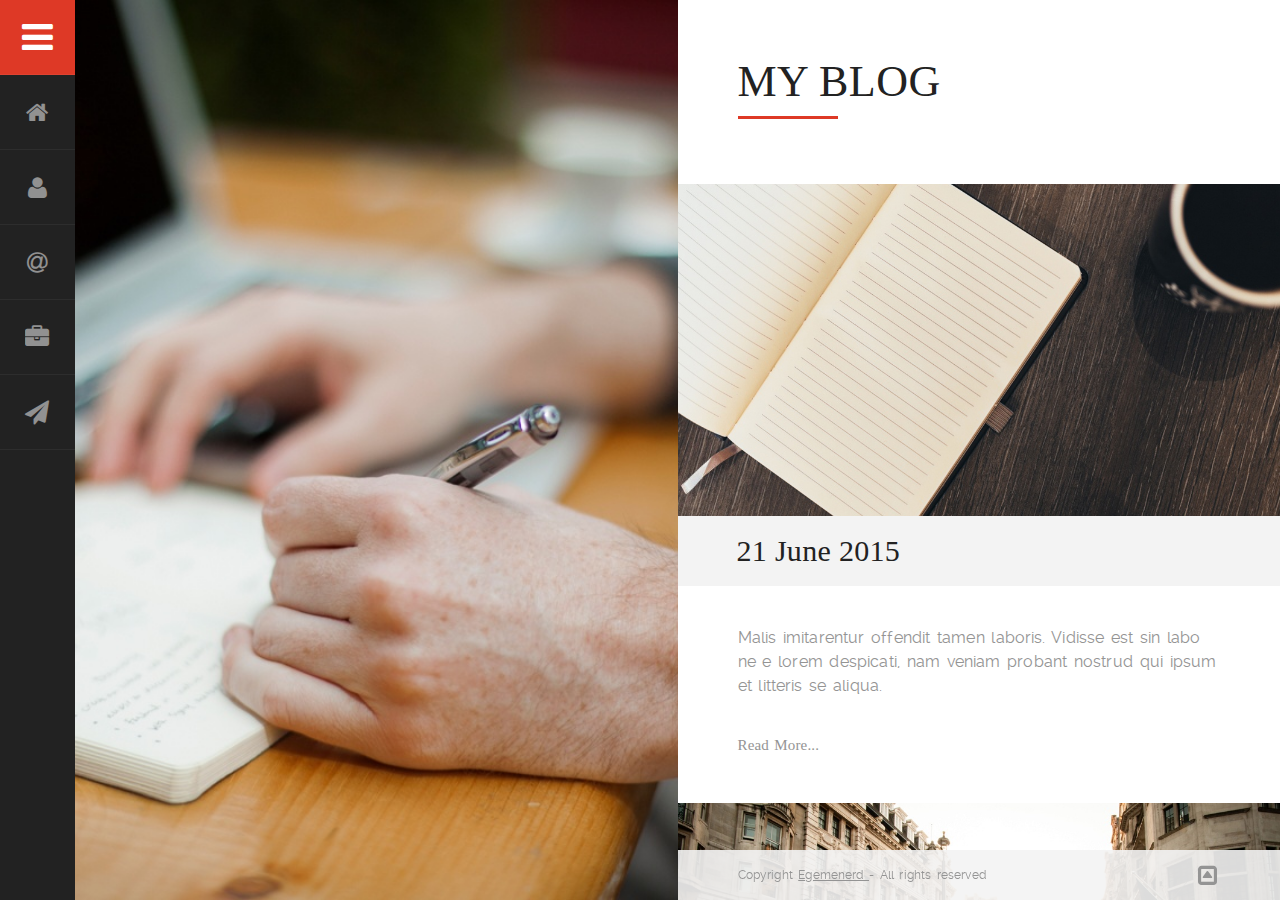
==== commit 115cd87c: "19-10-2020" ====
--- a/post/blog-page2.html
+++ b/post/blog-page2.html
@@ -77,15 +77,13 @@
         <a href="single.html">
           <div class="blog-img" data-image="../images/photos/post1.jpg">
             <div class="blog-img-caption">
-              <h4>Malis imitare offend
-              </h4>
             </div>
           </div>
         </a>
         <!-- POST DATE -->
         <div class="postdate">
-          <strong>21 June 2015
-          </strong>
+          <h3><a href="single.html">21 June 2015
+          </a></h3>
         </div>
         <!-- POST CONTENT -->
         <div class="postcontent">
@@ -101,15 +99,13 @@
         <a href="single.html">
           <div class="blog-img" data-image="../images/photos/post2.jpg">
             <div class="blog-img-caption">
-              <h4>Vidisse est sint
-              </h4>
             </div>
           </div>
         </a>
         <!-- POST DATE -->
         <div class="postdate">
-          <strong>19 June 2015
-          </strong>
+          <h3><a href="single.html">19 June 2015
+          </a></h3>
         </div>
         <!-- POST CONTENT -->
         <div class="postcontent">
@@ -125,15 +121,13 @@
         <a href="single.html">
           <div class="blog-img" data-image="../images/photos/post3.jpg">
             <div class="blog-img-caption">
-              <h4>Non nulla iudi
-              </h4>
             </div>
           </div>
         </a>
         <!-- POST DATE -->
         <div class="postdate">
-          <strong>17 June 2015
-          </strong>
+          <h3><a href="single.html">17 June 2015
+          </a></h3>
         </div>
         <!-- POST CONTENT -->
         <div class="postcontent">
@@ -149,15 +143,13 @@
         <a href="single.html">
           <div class="blog-img" data-image="../images/photos/post4.jpg">
             <div class="blog-img-caption">
-              <h4>Tamen excepteur
-              </h4>
             </div>
           </div>
         </a>
         <!-- POST DATE -->
         <div class="postdate">
-          <strong>16 June 2015
-          </strong>
+          <h3><a href="single.html">16 June 2015
+          </a></h3>
         </div>
         <!-- POST CONTENT -->
         <div class="postcontent">
@@ -173,15 +165,13 @@
         <a href="single.html">
           <div class="blog-img" data-image="../images/photos/post5.jpg">
             <div class="blog-img-caption">
-              <h4>Multos dolor
-              </h4>
             </div>
           </div>
         </a>
         <!-- POST DATE -->
         <div class="postdate">
-          <strong>12 June 2015
-          </strong>
+          <h3><a href="single.html">12 June 2015
+          </a></h3>
         </div>
         <!-- POST CONTENT -->
         <div class="postcontent">
@@ -194,13 +184,13 @@
       <!-- PAGER -->
       <div class="blogpager">
         <div class="previous">
-          <a href="../post/blog.html" class="cv-button">
+          <a href="#" class="cv-button">
             <i class="fa fa-chevron-left">
             </i> Previous
           </a>
         </div>
         <div class="next">
-          <a href="#" class="cv-button">Next 
+          <a href="../post/blog-page2.html" class="cv-button">Next 
             <i class="fa fa-chevron-right">
             </i>
           </a>
--- a/css/style.css
+++ b/css/style.css
@@ -1321,6 +1321,11 @@
 .blogcontainer p {
     margin-bottom: 30px;
 }
+.postdate h3 {
+    width: 100%;
+    padding:0;
+    margin: 0 0 0 -26px;
+}
 .blogcontainer .postdate {
     line-height: 1;
     padding: 20px 60px 20px 85px;
@@ -1352,6 +1357,7 @@
     z-index: 1;
     display: inline-block;
     margin: 0px;
+    display: none;
 }
 .blogcontainer .postcontent {
     padding: 40px 60px 40px 60px;
@@ -1363,7 +1369,7 @@
 .blog-img .blog-img-caption {
     display: inline-block;
     margin-top: 60px;
-    margin-bottom: 120px;
+    margin-bottom: 268px;
 }
 .blog-img .blog-img-caption h4{
     margin: 0px;
